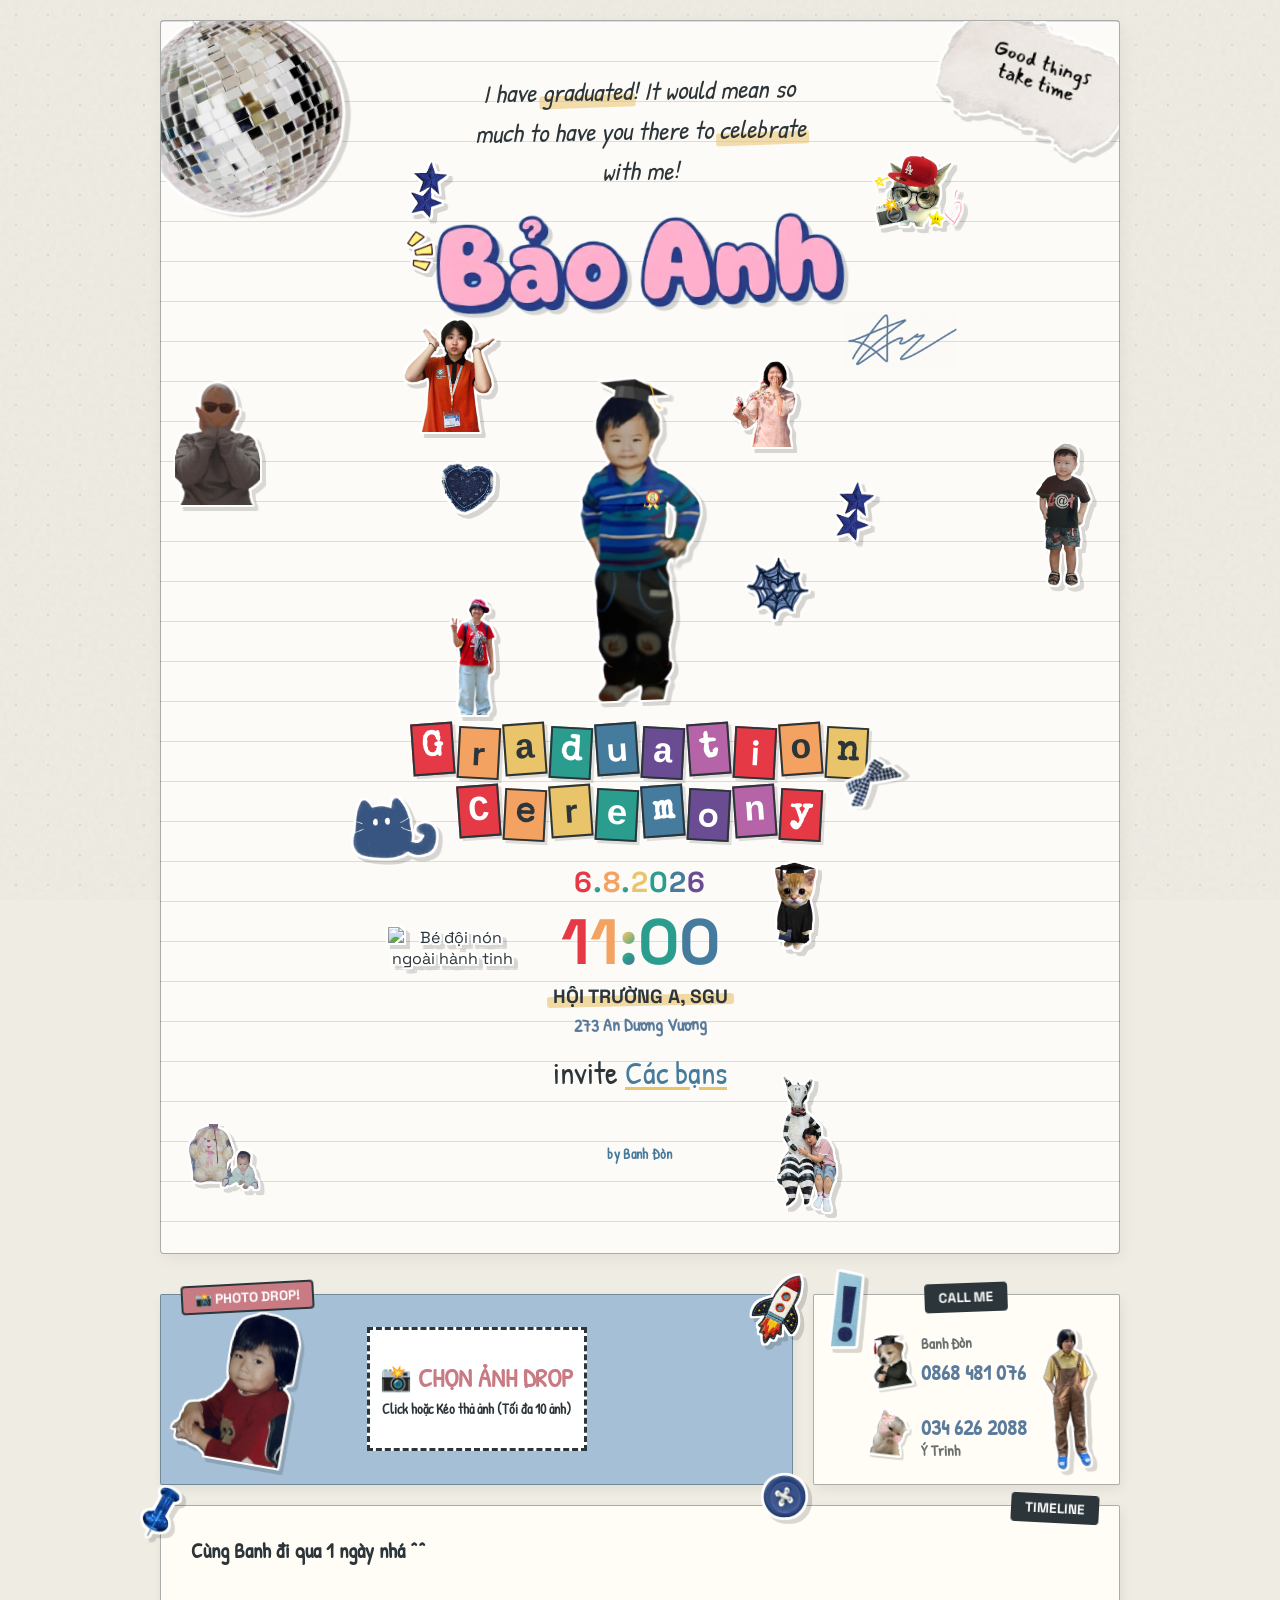
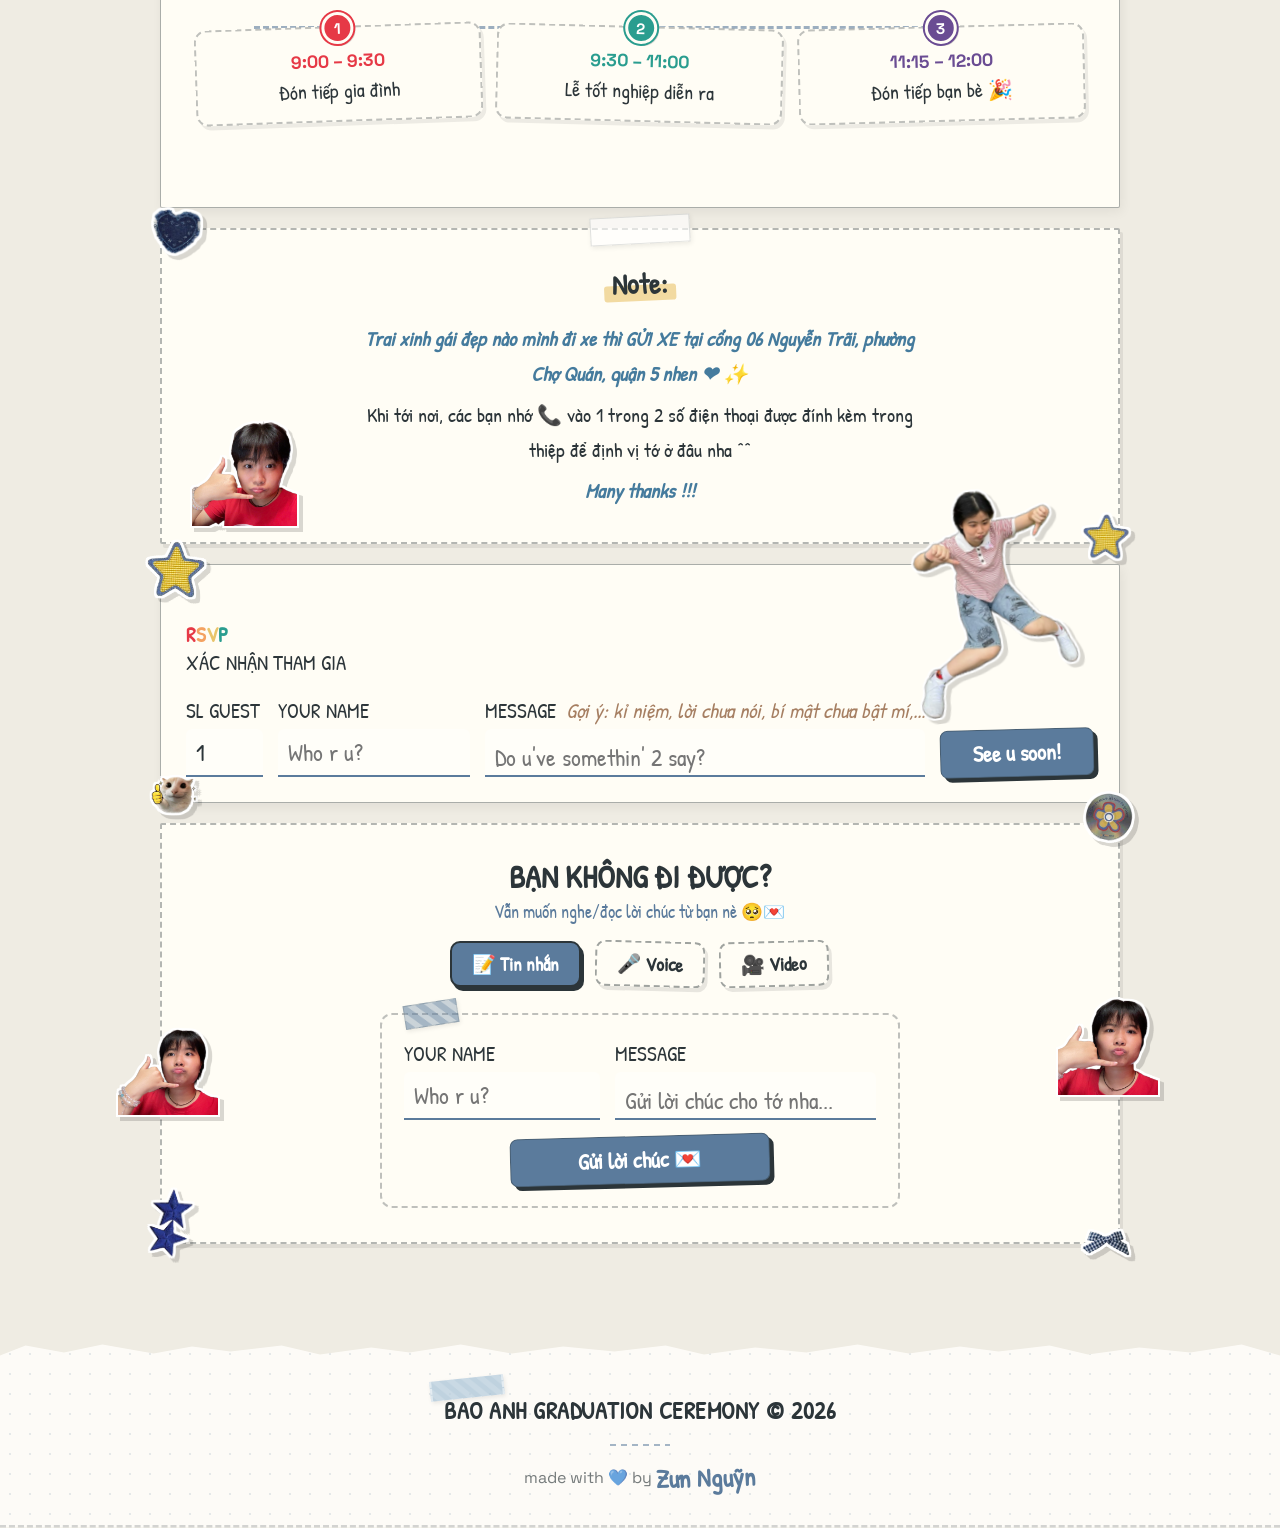
==== index.html @ 391bb714 "update" ====
<!DOCTYPE html>
<html lang="vi">
<head>
    <meta charset="UTF-8">
    <meta name="viewport" content="width=device-width, initial-scale=1.0">
    <!-- Hạn chế Safari/iOS (và các trình duyệt khác) giữ cache cứng HTML khi bấm
         reload thường - không cache index.html, còn style.css/script.js đã có
         ?v=... riêng để chống cache (xem ghi chú cuối file). -->
    <meta http-equiv="Cache-Control" content="no-cache, no-store, must-revalidate">
    <meta http-equiv="Pragma" content="no-cache">
    <meta http-equiv="Expires" content="0">
    <title>Bao Anh - Graduation Ceremony 2026</title>

    <!-- Open Graph: để khi dán link vào Facebook/Zalo/Messenger... nó hiện
         card có ảnh + tiêu đề + mô tả, thay vì chỉ hiện link trơn.
         ⚠️ og:image và og:url PHẢI là link tuyệt đối (https://...) thì mấy
         nền tảng mới đọc được ảnh - cần thay YOUR-DOMAIN-HERE bằng domain
         GitHub Pages thật của bạn (vd: https://tenban.github.io/ten-repo/). -->
    <meta property="og:type" content="website">
    <meta property="og:title" content="Bao Anh - Graduation Ceremony 2026">
    <meta property="og:description" content="Cùng ăn mừng ngày tốt nghiệp của Bảo Anh! Bấm vào để xem thiệp mời và RSVP nha 🎓">
    <meta property="og:image" content="https://zune-lab.github.io/le-tot-nghiep/invite.jpg">
    <meta property="og:url" content="https://zune-lab.github.io/le-tot-nghiep/">
    <meta name="twitter:card" content="summary_large_image">
    <meta name="twitter:title" content="Bao Anh - Graduation Ceremony 2026">
    <meta name="twitter:description" content="Cùng ăn mừng ngày tốt nghiệp của Bảo Anh! Bấm vào để xem thiệp mời và RSVP nha 🎓">
    <meta name="twitter:image" content="https://zune-lab.github.io/le-tot-nghiep/invite.jpg">
    
    <!-- Google Fonts -->
    <link rel="preconnect" href="https://fonts.googleapis.com">
    <link rel="preconnect" href="https://fonts.gstatic.com" crossorigin>
    <link href="https://fonts.googleapis.com/css2?family=Patrick+Hand&family=Caveat:wght@400;600;700&family=Special+Elite&family=Space+Grotesk:wght@500;700;900&display=swap" rel="stylesheet">  
    
    <link rel="stylesheet" href="style.css?v=9">
    <!-- supabase-js, mammoth.js, html2canvas: KHÔNG nhúng cứng ở đây nữa vì chúng
         khá nặng và chặn render trang. script.js sẽ tự tải từng thư viện này
         (bằng loadScriptOnce()) đúng lúc cần dùng: supabase khi submit form,
         mammoth khi đọc special-guest.docx, html2canvas khi bấm "Lưu thư". -->
</head>
<body>

    <div class="street-grid-bg"></div>

    <div class="bg-parallax-wrapper">
        <div class="watermark parallax-layer" data-speed="0.3">2026</div>
    </div>

    <!-- Main Scrapbook Page Container -->
    <main class="container">
        
        <section class="scrapbook-hero">
            
            <!-- 3 bé từng bị trôi ra ngoài lề, giờ tản đều bên trong khung -->
            <img src="pic/main8.png" alt="" class="scatter-item sc-new-1" aria-hidden="true">
            <img src="pic/main9.png" alt="" class="scatter-item sc-new-2" aria-hidden="true">
            <img src="pic/main10.png" alt="" class="scatter-item sc-new-3" aria-hidden="true">
            
            <img src="pic/stickers/disco.png" alt="Disco Ball" class="hero-decor disco-left">
            <img src="pic/stickers/text3.png" alt="Good things take time" class="hero-decor flowers-right">

            <div class="handwritten-invite">
                I have <span class="invite-accent">graduated</span>! It would mean so much to have you there to <span class="invite-accent">celebrate</span> with me!
            </div>

            <!-- Tên & Chữ ký -->
            <div class="balloon-name-container">
                <img src="pic/stickers/denim-09.png" alt="Stars" class="hero-decor name-stars-left">
                <img src="pic/effect.png" alt="Effect" class="hero-decor invite-effect">
                <img src="name.png" alt="Bao Anh" class="balloon-name-img">
                <img src="pic/stickers/pic-cat.png" alt="Cat sticker" class="hero-decor name-cat-sticker">
                <img src="signature.png" alt="Signature" class="hero-decor signature-right">
            </div>

            <!-- Ảnh Main & Vệ Tinh -->
            <div class="main-person-container">
                <!-- Các sticker nhỏ cũ -->
                <img src="pic/stickers/denim-10.png" alt="Heart" class="hero-decor person-heart-left">
                <img src="pic/stickers/denim-09.png" alt="Stars 2" class="hero-decor person-stars-left">
                <img src="pic/stickers/denim-12.png" alt="Web" class="hero-decor person-web-right">
                
                <!-- 🚀 3 ẢNH MỚI BAY QUANH ẢNH MAIN -->
                <img src="pic/main13.png" alt="Bao Anh Float 1" class="hero-decor main-float-1">
                <img src="pic/main14.png" alt="Bao Anh Float 2" class="hero-decor main-float-2">
                <img src="pic/main7.png" alt="Bao Anh Float 3" class="hero-decor main-float-3">
                <img src="pic/main9.png" alt="Bao Anh Float 4" class="hero-decor main-float-4">
                <!-- Ảnh Main Trung Tâm -->
                <img src="pic/main.png" alt="Main Bao Anh" class="main-person">
            </div>

            <!-- Ransom Note -->
            <div class="ransom-note-container">
                <div class="ransom-word">
                    <span class="ransom-letter font-serif bg-dark">G</span>
                    <span class="ransom-letter font-sans bg-light">r</span>
                    <span class="ransom-letter font-mono bg-dark">a</span>
                    <span class="ransom-letter font-serif bg-light">d</span>
                    <span class="ransom-letter font-sans bg-dark">u</span>
                    <span class="ransom-letter font-mono bg-light">a</span>
                    <span class="ransom-letter font-serif bg-dark">t</span>
                    <span class="ransom-letter font-sans bg-light">i</span>
                    <span class="ransom-letter font-mono bg-dark">o</span>
                    <span class="ransom-letter font-serif bg-light">n</span>
                </div>
                <div class="ransom-word">
                    <span class="ransom-letter font-mono bg-dark">C</span>
                    <span class="ransom-letter font-serif bg-light">e</span>
                    <span class="ransom-letter font-sans bg-dark">r</span>
                    <span class="ransom-letter font-mono bg-light">e</span>
                    <span class="ransom-letter font-serif bg-dark">m</span>
                    <span class="ransom-letter font-sans bg-light">o</span>
                    <span class="ransom-letter font-mono bg-dark">n</span>
                    <span class="ransom-letter font-serif bg-light">y</span>
                </div>
                <img src="pic/stickers/cat.png" alt="Cat" class="hero-decor note-cat-left">
                <img src="pic/stickers/denim-04.png" alt="Bow" class="hero-decor note-bow-right">
            </div>

            <!-- Event Details -->
            <div class="event-details-card">
                <!-- 🚀 Điều động 2 bé từ ngoài vào lấp chỗ trống -->
                <img src="pic/main11.png" alt="Bé đội nón ngoài hành tinh" class="hero-decor details-toystory-left">
                <img src="pic/stickers/graduation.png" alt="Graduation Cat" class="hero-decor details-text-right">
                
                <div class="event-date"><span class="rc1">6</span><span class="rc-dot">.</span><span class="rc2">8</span><span class="rc-dot">.</span><span class="rc3">2</span><span class="rc4">0</span><span class="rc5">2</span><span class="rc6">6</span></div>
                <div class="event-time"><span class="rc1">1</span><span class="rc2">1</span><span class="rc-dot">:</span><span class="rc4">0</span><span class="rc5">0</span></div>
                <div class="event-location">Hội trường A, SGU</div>
                <div class="event-address">273 An Dương Vương</div>
                <div class="event-invite">invite <u>Các bạns</u></div>
                <div class="event-credit">by Banh Đòn</div>
                
                <img src="pic/main12.png" alt="Bé ngồi ké ngựa" class="hero-decor details-dog-right">
            </div>
        </section>

        <!-- ==========================================
             BENTO GRID SECTION
             ========================================== -->
        <div class="bento-grid">
            
            <!-- Box 2: Countdown Timer -->
            <article class="bento-card box-countdown">
                <!-- Ảnh số 2 (Bé bay) -->
                <img loading="lazy" src="pic/main4.webp" alt="Bao Anh 4" class="bento-person bento-p1">
                
                <img loading="lazy" src="pic/stickers/denim-08.png" alt="Button Sticker" class="bento-decor button-sticker">
                <img loading="lazy" src="pic/stickers/rocket.png" alt="Rocket" class="bento-decor countdown-rocket">
                <span class="peek-sticker peek-2 bubble-font">COUNTDOWN</span>
                <div class="timer">
                    <div class="time-col"><span id="days" class="bubble-font">00</span><small>DAYS</small></div>
                    <div class="colon">:</div>
                    <div class="time-col"><span id="hours" class="bubble-font">00</span><small>HOURS</small></div>
                    <div class="colon">:</div>
                    <div class="time-col"><span id="mins" class="bubble-font">00</span><small>MINS</small></div>
                </div>
            </article>

            <!-- Box 3: Contact Info -->
            <article class="bento-card box-contact">
                <!-- Ảnh số 3 (Bé đứng) -->
                <img loading="lazy" src="pic/main3.webp" alt="Bao Anh 3" class="bento-person bento-p2">
                
                <img loading="lazy" src="pic/stickers/denim-01.png" alt="Exclamation" class="bento-decor exclamation-sticker">
                <span class="peek-sticker peek-1 bubble-font">CALL ME</span>
                
                <!-- Khu vực SĐT đã được kẹp thêm 2 bé sticker -->
                <div class="contact-box">
                    <div class="phone-wrapper">
                        <img loading="lazy" src="pic/stickers/dog.png" alt="Chó" class="phone-icon dog-icon">
                        <div class="phone-info">
                            <span class="phone-owner">Banh Đòn</span>
                            <a href="tel:0868481076" class="phone-link bubble-font">0868 481 076</a>
                        </div>
                    </div>
                    <div class="phone-wrapper">
                        <img loading="lazy" src="pic/stickers/girly-cat.png" alt="Mèo" class="phone-icon cat-icon">
                        <div class="phone-info">
                            <a href="tel:0346262088" class="phone-link bubble-font">034 626 2088</a>
                            <span class="phone-owner">Ý Trinh</span>
                        </div>
                    </div>
                </div>
            </article>

            <!-- Box 4: Agenda Timeline -->
            <article class="bento-card box-agenda"> 
                <img loading="lazy" src="pic/stickers/denim-02.png" alt="Pin" class="bento-decor agenda-pin">
                <span class="peek-sticker peek-3 bubble-font">TIMELINE</span>
                <div class="agenda-head">
                    <small>Cùng Banh đi qua 1 ngày nhá ^^</small>
                </div>
                <ul class="timeline">
                    <li class="timeline-item">
                        <span class="timeline-dot" aria-hidden="true"></span>
                        <span class="timeline-time">9:00 – 9:30</span>
                        <span class="timeline-label"> Đón tiếp gia đình</span>
                    </li>
                    <li class="timeline-item">
                        <span class="timeline-dot" aria-hidden="true"></span>
                        <span class="timeline-time">9:30 – 11:00</span>
                        <span class="timeline-label">Lễ tốt nghiệp diễn ra</span>
                    </li>
                    <li class="timeline-item">
                        <span class="timeline-dot" aria-hidden="true"></span>
                        <span class="timeline-time">11:15 – 12:00</span>
                        <span class="timeline-label">Đón tiếp bạn bè 🎉</span>
                    </li>
                </ul>
            </article>

            <!-- Box: Ghi chú gửi xe & liên hệ -->
            <article class="bento-card box-note">
                <img loading="lazy" src="pic/stickers/denim-10.png" alt="Heart" class="bento-decor note-heart-sticker">
                <img loading="lazy" src="pic/stickers/denim-03.png" alt="Star" class="bento-decor note-star-sticker">
                <img loading="lazy" src="pic/phone-call.png" alt="Phone call sticker" class="bento-decor note-phone-sticker">
                <div class="note-tape" aria-hidden="true"></div>
                <p class="note-title">Note:</p>
                <p class="note-line note-italic">Trai xinh gái đẹp nào mình đi xe thì GỬI XE tại cổng 06 Nguyễn Trãi, phường Chợ Quán, quận 5 nhen ❤ ✨</p>
                <p class="note-line">Khi tới nơi, các bạn nhớ 📞 vào 1 trong 2 số điện thoại được đính kèm trong thiệp để định vị tớ ở đâu nha ^^</p>
                <p class="note-line note-italic">Many thanks !!!</p>
            </article>

            <!-- Box 5: RSVP Form -->
            <article class="bento-card box-rsvp">
                <!-- 🚀 BÉ NGỒI ĐƯỢC CHỐT NHÀ Ở RSVP RỒI NHÉ -->
                <img loading="lazy" src="pic/main2.webp" alt="Bao Anh 2" class="bento-person bento-p3">

                <img loading="lazy" src="pic/stickers/denim-03.png" alt="Star Sticker" class="bento-decor star-sticker">
                <img loading="lazy" src="pic/stickers/denim-11.png" alt="Flower Disc Sticker" class="bento-decor notepad-sticker">
                <img loading="lazy" src="pic/stickers/silly-cat.png" alt="Cat thumbs up" class="bento-decor rsvp-cat">

                <div class="rsvp-title">
                    <h3 class="bubble-font"><span class="rc1">R</span><span class="rc2">S</span><span class="rc3">V</span><span class="rc4">P</span></h3>
                    <p>XÁC NHẬN THAM GIA</p>
                </div>
                
                <form id="rsvpForm" class="street-form">
                    <div class="form-group flex-1">
                        <label for="guestCount">SL GUEST</label>
                        <input type="number" id="guestCount" min="1" value="1" required>
                    </div>
                    <div class="form-group flex-2">
                        <label for="guestName">YOUR NAME</label>
                        <input type="text" id="guestName" placeholder="Who r u?" required>
                    </div>
                    <div class="form-group flex-3">
                        <div class="msg-label-row">
                            <label for="guestMsg">MESSAGE</label>
                            <small class="msg-hint">Gợi ý: kỉ niệm, lời chưa nói, bí mật chưa bật mí,...</small>
                        </div>
                        <textarea id="guestMsg" placeholder="Do u've somethin' 2 say?"></textarea>
                    </div>
                    <div class="form-group btn-group">
                        <label class="hidden-label">SUBMIT</label>
                        <button type="submit" class="submit-btn bubble-font">See u soon!</button>
                    </div>
                </form>
            </article>

            <!-- Box 6: Không đi được thì gửi lời chúc -->
            <article class="bento-card box-cantcome">
                <img loading="lazy" src="pic/stickers/denim-04.png" alt="Bow" class="bento-decor cantcome-bow-sticker">
                <img loading="lazy" src="pic/stickers/denim-09.png" alt="Stars" class="bento-decor cantcome-stars-sticker">
                <img loading="lazy" src="pic/pc2.png" alt="Gọi cho tớ nha" class="bento-decor cantcome-pc-left">
                <img loading="lazy" src="pic/pc3.png" alt="Gọi cho tớ nha" class="bento-decor cantcome-pc-right">

                <div class="cantcome-title">
                    <h3 class="bubble-font">BẠN KHÔNG ĐI ĐƯỢC?</h3>
                    <p>Vẫn muốn nghe/đọc lời chúc từ bạn nè 🥺💌</p>
                </div>

                <div class="cantcome-tabs" role="tablist">
                    <button type="button" class="cantcome-tab active" data-tab="msg">📝 Tin nhắn</button>
                    <button type="button" class="cantcome-tab" data-tab="voice">🎤 Voice</button>
                    <button type="button" class="cantcome-tab" data-tab="video">🎥 Video</button>
                </div>

                <!-- Panel: Tin nhắn -->
                <div class="cantcome-panel active" data-panel="msg">
                    <div class="cantcome-row">
                        <div class="form-group flex-2">
                            <label for="cantcomeMsgName">YOUR NAME</label>
                            <input type="text" id="cantcomeMsgName" placeholder="Who r u?">
                        </div>
                        <div class="form-group flex-3">
                            <label for="cantcomeMsgText">MESSAGE</label>
                            <textarea id="cantcomeMsgText" placeholder="Gửi lời chúc cho tớ nha..."></textarea>
                        </div>
                    </div>
                    <button type="button" id="cantcomeMsgSendBtn" class="submit-btn bubble-font cantcome-submit">Gửi lời chúc 💌</button>
                </div>

                <!-- Panel: Voice -->
                <div class="cantcome-panel" data-panel="voice" hidden>
                    <div class="form-group flex-2">
                        <label for="cantcomeVoiceName">YOUR NAME</label>
                        <input type="text" id="cantcomeVoiceName" placeholder="Who r u?">
                    </div>
                    <div class="record-box">
                        <button type="button" id="voiceRecordBtn" class="record-btn bubble-font">🎤 Bấm để thu âm</button>
                        <span id="voiceTimer" class="record-timer" hidden>00:00</span>
                        <audio id="voicePreview" controls hidden></audio>
                    </div>
                    <div class="record-divider"><span>hoặc</span></div>
                    <label for="voiceUpload" class="upload-file-label">📁 Chọn file âm thanh có sẵn</label>
                    <input type="file" id="voiceUpload" accept="audio/*" hidden>
                    <span id="voiceFileName" class="record-filename"></span>
                    <button type="button" id="voiceSendBtn" class="submit-btn bubble-font cantcome-submit" disabled>Gửi voice 🚀</button>
                </div>

                <!-- Panel: Video -->
                <div class="cantcome-panel" data-panel="video" hidden>
                    <div class="form-group flex-2">
                        <label for="cantcomeVideoName">YOUR NAME</label>
                        <input type="text" id="cantcomeVideoName" placeholder="Who r u?">
                    </div>
                    <div class="record-box">
                        <video id="videoLivePreview" class="video-frame" muted playsinline autoplay hidden></video>
                        <video id="videoPlayback" class="video-frame" controls hidden></video>
                        <button type="button" id="videoRecordBtn" class="record-btn bubble-font">🎥 Bấm để quay video</button>
                        <span id="videoTimer" class="record-timer" hidden>00:00</span>
                    </div>
                    <div class="record-divider"><span>hoặc</span></div>
                    <label for="videoUpload" class="upload-file-label">📁 Chọn file video có sẵn</label>
                    <input type="file" id="videoUpload" accept="video/*" hidden>
                    <span id="videoFileName" class="record-filename"></span>
                    <button type="button" id="videoSendBtn" class="submit-btn bubble-font cantcome-submit" disabled>Gửi video 🚀</button>
                </div>
            </article>
        </div>
    </main>

    <!-- Success Modal Pop-up -->
    <div id="success-modal" class="modal-overlay">
        <div class="modal-content">
            <div class="modal-tape" aria-hidden="true"></div>
            <img loading="lazy" src="pic/stickers/denim-03.png" alt="" class="modal-corner-sticker modal-star" aria-hidden="true">
            <img loading="lazy" src="pic/stickers/denim-10.png" alt="" class="modal-corner-sticker modal-heart" aria-hidden="true">
            <img loading="lazy" src="pic/stickers/cat-note.png" alt="Mèo xác nhận" class="modal-icon">
            <h3 class="bubble-font">CHỐT KÈO RỒI NHA! 🎓</h3>
            <p>Hẹn gặp bạn iu vào ngày 6.8 tại SGU nha 💙</p>
            <button class="close-modal-btn" onclick="closeModal('success-modal')">ĐÓNG</button>
        </div>
    </div>

    <!-- Easter Egg Modal: hiện khi khách RSVP đúng tên nằm trong danh sách special-guest.docx -->
    <div id="special-guest-modal" class="modal-overlay">
        <div class="modal-content special-guest-content">
            <div class="modal-tape" aria-hidden="true"></div>
            <img loading="lazy" src="pic/stickers/denim-03.png" alt="" class="modal-corner-sticker modal-star" aria-hidden="true">
            <img loading="lazy" src="pic/stickers/denim-10.png" alt="" class="modal-corner-sticker modal-heart" aria-hidden="true">
            <img loading="lazy" src="pic/stickers/cat-note.png" alt="Mèo xác nhận" class="modal-icon">
            <h3 class="bubble-font">SPECIAL GUEST ✨</h3>
            <p id="special-guest-message"></p>
            <div class="special-guest-actions">
                <button id="save-letter-btn" class="save-letter-btn" type="button">LƯU THƯ 📸</button>
                <button class="close-modal-btn" onclick="closeModal('special-guest-modal')">ĐÓNG</button>
            </div>
        </div>
    </div>

    <!-- Super Special Guest Modal: RIÊNG cho Ý Trinh - hiện video thay vì thiệp chữ -->
    <div id="super-special-guest-modal" class="modal-overlay">
        <div class="modal-content super-special-guest-content">
            <div class="modal-tape" aria-hidden="true"></div>
            <img loading="lazy" src="pic/stickers/denim-03.png" alt="" class="modal-corner-sticker modal-star" aria-hidden="true">
            <img loading="lazy" src="pic/stickers/denim-10.png" alt="" class="modal-corner-sticker modal-heart" aria-hidden="true">
            <h3 class="bubble-font">Special gift 4 SUPER SPECIAL GUEST 💎✨</h3>

            <!-- Cổng mật khẩu: hiện trước, phải nhập đúng mã mới lộ video bên dưới -->
            <div id="super-special-guest-gate" class="super-special-guest-gate">
                <p class="super-special-guest-gate-text">Nhập mật khẩu để mở quà nha 🔒</p>
                <div class="super-special-guest-gate-row">
                    <input type="password" id="super-special-guest-password" inputmode="numeric" autocomplete="off" placeholder="Mật khẩu...">
                    <button type="button" id="super-special-guest-unlock-btn" class="unlock-btn bubble-font">MỞ</button>
                </div>
                <p id="super-special-guest-gate-error" class="super-special-guest-gate-error"></p>
            </div>

            <div id="super-special-guest-video-section" class="super-special-guest-video-wrap">
                <iframe id="super-special-guest-video" class="super-special-guest-video" src="https://drive.google.com/file/d/1goXoGgG8iotCGragmafhbJYmvs_jfsW9/preview" allow="autoplay" allowfullscreen frameborder="0"></iframe>
            </div>
            <button class="close-modal-btn" onclick="closeModal('super-special-guest-modal')">ĐÓNG</button>
        </div>
    </div>

    <!-- Toast Notifications (gửi ảnh thành công / thất bại...) -->
    <div id="toast-container" aria-live="polite"></div>

    <!-- Footer -->
    <footer class="street-footer">
        <p>BAO ANH GRADUATION CEREMONY © 2026</p>
        <div class="footer-divider" aria-hidden="true"></div>
        <span class="footer-credit">made with <span class="footer-heart">💙</span> by <b>Zưn Nguỹn</b></span>
    </footer>

    <script src="script.js?v=4" defer></script>
</body>
</html>
---- style.css ----
/* Fonts đã được load qua <link> + preconnect trong <head> của index.html.
   Đã xóa @import ở đây vì nó gây tải trùng font + chặn render CSS thêm 1 vòng
   round-trip nữa (chờ tải xong style.css mới bắt đầu tải font, thay vì tải
   song song ngay từ đầu như <link>). */

/* 🚀 FIX ẢNH BỊ KÉO DÃN: các thẻ <img> có thuộc tính width/height (để chống
   giật layout - CLS) nhưng CSS bên dưới chỉ set "width" theo từng class
   (.hero-decor, .bento-decor...) mà không set "height". Nếu không có dòng
   này, trình duyệt sẽ giữ nguyên height cố định theo thuộc tính HTML trong
   khi width đã bị đổi theo CSS => ảnh bị bóp/kéo dãn sai tỉ lệ. "height:auto"
   ở đây (specificity thấp) đảm bảo height LUÔN tự tính lại theo đúng tỉ lệ
   gốc của ảnh mỗi khi có class nào đó set width riêng. */
img { height: auto; }

:root {
    --cream-bg: #EFECE3;
    --royal-blue: #5B7B9C;
    --sky-blue: #A5C0D6;
    --charcoal-black: #2C3539;
    --white: #FFFFFF;
    --border-thick: 1px solid rgba(44, 53, 57, 0.4); 
    --shadow-solid: 2px 4px 12px rgba(0, 0, 0, 0.06);
    --shadow-solid-hover: 4px 8px 20px rgba(0, 0, 0, 0.1);

    /* Dùng cho khu Photo Drop Zone */
    --navy-black: var(--charcoal-black);
    --baby-blue: var(--sky-blue);
    --hot-pink: #C97B84;
    --neon-green: #7FA98B;
    --alert-red: #C1666B;

    /* 🌈 7 sắc cầu vồng - dùng chung cho ransom note, RSVP, countdown, timeline... */
    --rainbow-1: #E63946; /* đỏ */
    --rainbow-2: #F4A261; /* cam */
    --rainbow-3: #E9C46A; /* vàng */
    --rainbow-4: #2A9D8F; /* xanh lá */
    --rainbow-5: #457B9D; /* xanh dương */
    --rainbow-6: #6A4C93; /* chàm */
    --rainbow-7: #B565A7; /* tím */
}

* { margin: 0; padding: 0; box-sizing: border-box; }

/* BUG: dùng ở 11 chỗ (số đếm ngược, nút submit, tiêu đề RSVP...) nhưng chưa từng
   có rule nào định nghĩa - giờ thêm vào, khớp với font bo tròn của .balloon-name */
.bubble-font { font-family: 'Patrick Hand', 'Caveat', cursive; font-weight: 700; }

body {
    font-family: 'Space Grotesk', sans-serif;
    background-color: var(--cream-bg);
    color: var(--charcoal-black);
    min-height: 100vh; display: flex; flex-direction: column; overflow-x: hidden; position: relative;
}

/* CUSTOM SCROLLBAR */
::-webkit-scrollbar { width: 8px; }
::-webkit-scrollbar-track { background: var(--cream-bg); }
::-webkit-scrollbar-thumb { background: var(--royal-blue); border-radius: 10px; }
::-webkit-scrollbar-thumb:hover { background: var(--charcoal-black); }

body::before {
    content: ''; position: fixed; top: 0; left: 0; width: 100%; height: 100%;
    background-image: url("data:image/svg+xml,%3Csvg viewBox='0 0 200 200' xmlns='http://www.w3.org/2000/svg'%3E%3Cfilter id='noiseFilter'%3E%3CfeTurbulence type='fractalNoise' baseFrequency='0.85' numOctaves='3' stitchTiles='stitch'/%3E%3C/filter%3E%3Crect width='100%25' height='100%25' filter='url(%23noiseFilter)' opacity='0.08'/%3E%3C/svg%3E");
    pointer-events: none; z-index: 1;
}

.street-grid-bg {
    position: fixed; top: 0; left: 0; width: 100%; height: 100%;
    background-image: radial-gradient(var(--royal-blue) 1px, transparent 1px);
    background-size: 32px 30px; opacity: 0.15; z-index: 0;
}

.bg-parallax-wrapper {
    position: fixed; top: 0; left: 0; width: 100vw; height: 100vh;
    pointer-events: none; z-index: -1; overflow: hidden;
}

.watermark {
    position: absolute; top: 40%; left: 50%;
    transform: translate(-50%, -50%) rotate(-8deg) scaleY(1.15) skewX(-10deg);
    font-size: 24vw; font-weight: 900; color: rgba(91, 123, 156, 0.08); 
    white-space: nowrap; user-select: none;
}

.container { max-width: 1000px; margin: 0 auto; padding: 20px; position: relative; z-index: 10; flex: 1 0 auto; width: 100%; }

.scrapbook-hero {
    position: relative; background-color: #FDFBF7;
    background-image: linear-gradient(#e1dada 1px, transparent 1px); background-size: 100% 2.5rem; 
    border: var(--border-thick); border-radius: 4px; box-shadow: 2px 5px 15px rgba(0,0,0,0.05);
    padding: 100px 20px 90px 20px; margin-bottom: 40px; text-align: center; overflow: hidden;
}

/* ==========================================================================
   POLAROID PHOTO DROP - ảnh random từ Google Drive thay cho sticker khi D-Day tới
   (phần override filter/border/box-shadow chính được set bằng JS inline !important
   để chắc chắn đè được rule sticker phía dưới, ở đây chỉ thêm hiệu ứng xuất hiện)
   ========================================================================== */
.polaroid-photo {
    /* 🚀 FIX: animation cũ (polaroidPopIn) ghi đè mất animation stickerFloat vốn
       tạo góc nghiêng --tilt riêng cho từng ảnh, nên sau khi pop-in chạy xong
       (0.5s) mọi ảnh polaroid đều rơi về thẳng đứng 0deg, nhìn cứng/nhàm. Thêm
       "forwards" + để keyframe kết thúc ở rotate(var(--tilt)) để ảnh giữ đúng
       góc nghiêng lệch tự nhiên như 1 tấm ảnh dán scrapbook thật. */
    animation: polaroidPopIn 0.5s ease-out forwards !important;
    /* Ưu tiên nổi trên các sticker/label cùng khu vực (ví dụ peek-sticker,
       decor khác) để ảnh polaroid không bị vật khác đè lên khi có chạm mép. */
    z-index: 90 !important;
}
@keyframes polaroidPopIn {
    0% { opacity: 0; transform: scale(0.5) rotate(-8deg); }
    100% { opacity: 1; transform: rotate(var(--tilt, -6deg)); }
}

/* ==========================================================================
   VIỀN STICKER TRẮNG (DÙNG DROP-SHADOW KÉP)
   ========================================================================== */
.hero-decor:not(.signature-right), .bento-decor, .bento-person, .main-person, .scatter-item {
    border: none !important;
    box-shadow: none !important;
    filter: 
        drop-shadow(2px 0px 0px #ffffff) 
        drop-shadow(-2px 0px 0px #ffffff) 
        drop-shadow(0px 2px 0px #ffffff) 
        drop-shadow(0px -2px 0px #ffffff) 
        drop-shadow(4px 4px 0px rgba(0,0,0,0.15)) !important;
}

.hero-decor, .bento-decor {
    position: absolute; z-index: 3; pointer-events: none; 
    transition: transform 0.3s ease; animation: stickerFloat 4.5s ease-in-out infinite;
}
.hero-decor:nth-of-type(2n) { animation-duration: 5.5s; animation-delay: -1.2s; }
.hero-decor:nth-of-type(3n) { animation-duration: 3.8s; animation-delay: -2.4s; }
.hero-decor:nth-of-type(4n) { animation-duration: 6.2s; animation-delay: -0.6s; }
.bento-decor:nth-of-type(2n) { animation-duration: 5s; animation-delay: -1.8s; }

/* Các sticker không phải người ở đầu trang: đứng yên, không animation/transform */
.name-stars-left,
.person-heart-left, .person-stars-left, .person-web-right,
.note-cat-left {
    animation: none !important;
    transform: none !important;
}
/* Chữ ký: đứng yên hoàn toàn, không float lắc lư như sticker khác (tắt animation luôn,
   không chỉ override transform, để tránh trình duyệt phải tính lại animation mỗi frame -> giật) */
.signature-right { animation: none !important; transform: none !important; }

/* Đứng yên nhưng vẫn giữ nghiêng tĩnh riêng cho từng sticker */
.disco-left { animation: none !important; transform: rotate(-25deg) !important; }
.flowers-right { animation: none !important; transform: rotate(14deg) !important; }

/* Nơ: đứng yên, không animation, nghiêng trái cố định trên cả PC lẫn mobile */
.note-bow-right {
    animation: none !important;
    transform: rotate(-40deg) !important;
}

@keyframes stickerFloat { 0%, 100% { transform: rotate(var(--tilt, 0deg)) translateY(0); } 50% { transform: rotate(var(--tilt, 0deg)) translateY(-8px); } }

/* ==========================================================================
   ẢNH RẢI RÁC KHẮP BACKGROUND THÀNH 2 BÊN LỀ
   ========================================================================== */
.scatter-item {
    position: absolute;
    animation: stickerFloat 6s ease-in-out infinite;
    opacity: 0.92;
    pointer-events: auto;
    transition: transform 0.3s ease, opacity 0.3s ease;
    z-index: 4;
}
.scatter-item:hover { transform: scale(1.15) !important; z-index: 50; }

.sc-new-1 { top: 27%; left: 1.5%; width: 85px; --tilt: -10deg; animation-delay: -1s; }
.sc-new-2 { bottom: 5%; left: 2%; width: 90px; --tilt: 12deg; animation-delay: -2.5s; }
.sc-new-3 { top: 32%; right: 1.5%; width: 80px; --tilt: 8deg; animation-delay: -0.5s; }

/* TỌA ĐỘ STICKER VÀ VỆ TINH */
.disco-left { top: -200px; left: -100px; width: 300px; --tilt: -25deg; }
/* Note + disco ball đi thành 1 cặp (dây treo nối xuống trái châu nhỏ bên dưới):
   trước đây tilt 40deg khiến chữ khó đọc, và right:-50px/-15px đẩy cả 2 ra quá
   xa mép nên bị cắt mất một phần bởi overflow:hidden của .scrapbook-hero.
   Giờ kéo cả 2 vào gần hơn, giảm góc nghiêng để chữ dễ đọc và trái châu treo
   thẳng hàng hơn theo dây, thay vì lệch tilt lung tung như cũ */
.flowers-right { top: -10px; right: -25px; width: 220px; --tilt: 14deg; }
.name-stars-left { top: -45px; left: -20px; width: 38px; --tilt: -15deg; z-index: 5; }
.invite-effect { top: 5px; left: -50px; width: 80px; --tilt: -140deg; z-index: 6; }
/* ==========================================================================
   CHỮ KÝ BẰNG VIDEO THẬT (mix-blend-mode: lighten để nền đen "biến mất")
   ========================================================================== */
.signature-right { 
    top: 105px; 
    left: 415px; 
    width: 115px; 
    height: 57px;
    --tilt: -10deg; 
    border: none !important;
    box-shadow: none !important;
    object-fit: contain;
    pointer-events: none;
}
/* Sticker mèo: kế bên tên, nằm phía trên chữ ký (signature top:105px/left:415px) */
.name-cat-sticker { top: -70px; left: 425px; width: 125px; --tilt: 10deg; z-index: 6; }
.person-heart-left { top: 40%; left: -60px; width: 55px; --tilt: -20deg; }
/* 🚀 FIX: stars và web trước đây chỉ cách nhau 12% chiều cao (bottom:20% vs
   8%) nên khi màn hình hẹp lại nhìn dính sát vào nhau. Kéo stars lên cao hơn
   hẳn + ra xa hơn theo chiều ngang, web giữ nguyên phía dưới, tạo khoảng
   cách rõ ràng giữa 2 sticker. */
.person-stars-left { top: auto; left: auto; right: -95px; bottom: 40%; width: 40px; --tilt: 15deg; }
.person-web-right { bottom: 20%; right: -30px; width: 65px; --tilt: -5deg; }
.note-cat-left { bottom: -20px; left: -60px; width: 85px; --tilt: -12deg; z-index: 7; }
/* 2 Bé lấp chỗ trống khu vực thời gian */
.note-bow-right { bottom: 40px; right: -32px; width: 60px; --tilt: -35deg; z-index: 7; }
.details-toystory-left { top: 63px; left: -165px; width: 130px; --tilt: -14deg; z-index: 7; }
.details-dog-right { bottom: -65px; right: -150px; width: 135px; --tilt: 6deg; z-index: 7; }
.details-text-right { top: -5px; right: -115px; width: 95px; --tilt: 8deg; z-index: 8; }
.agenda-pin { top: -20px; left: -20px; width: 40px; --tilt: -55deg; z-index: 10; }

/* ẢNH VỆ TINH BAY QUANH ẢNH MAIN */
/* 🚀 FIX ĐÈ NỘI DUNG: khi lên polaroid (khung đục, không còn trong suốt như
   sticker), main-float-1 với top:-32px từng lấn vào đáy chữ "Bao Anh", còn
   main-float-2 với right:-100px từng chồng lên chữ ký (.signature-right, nằm
   ở khoảng left:415-530px trong balloon-name-container). Kéo cả 2 lại gần ảnh
   main hơn để né 2 khu vực đó hoàn toàn. */
.main-float-1 { width: 120px; top: -32px; left: -105px; --tilt: -15deg; z-index: 6; }
.main-float-2 { width: 210px; top: 25px; right: -100px; --tilt: 14deg; z-index: 6; }
.main-float-3 { width: 110px; bottom: -15px; left: -75px; --tilt: 10deg; z-index: 6; }
/* Bé mới thêm, lấp khoảng trống giữa main-float-1 (trên) và main-float-3/ảnh chim (dưới).
   Ẩn hoàn toàn ở trạng thái bình thường - chỉ hiện ra khi JS đổi thành polaroid
   (ảnh khách gửi lên), tránh có 1 sticker "vô danh" nằm sẵn ở đó lúc bình thường. */
.main-float-4 { width: 100px; top: 130px; left: -100px; --tilt: -8deg; z-index: 6; opacity: 0; }
.main-float-4.polaroid-photo { opacity: 1 !important; }
.main-float-1:hover, .main-float-2:hover, .main-float-3:hover, .main-float-4:hover { transform: scale(1.15) !important; z-index: 50; }

/* CÁC STICKER NGƯỜI NẰM TRONG BENTO BOX */
.bento-person {
    position: absolute;
    z-index: 99 !important; 
    transition: transform 0.3s ease;
    will-change: transform; 
    pointer-events: none;
}
.bento-person:hover { transform: scale(1.1) rotate(5deg); }
.bento-card:hover .bento-person { transform: scale(1.1) rotate(5deg); }

/* 🚀 FIX ĐÈ NỘI DUNG:
   - bento-p1 top:15px từng nằm sát nhãn "COUNTDOWN" (.peek-2, top:-12px) - đẩy
     xuống 34px để chừa khoảng cách rõ ràng.
   - bento-p3 top:-75px từng thò lên rất cao, lấn qua khoảng gap 20px và đè vào
     chữ ghi chú ở .box-note (box ngay phía trên) lẫn tiêu đề RSVP - kéo về
     -15px (chỉ "ló" nhẹ lên mép trên) và phối hợp với padding-top mới của
     .box-rsvp bên dưới để chắc chắn không chạm chữ. */
.bento-p1 { width: 150px; top: 15px; left: -0px; transform: rotate(10deg); --tilt: 10deg; }
.bento-p2 { width: 140px; bottom: 15px; right: -20px; transform: rotate(-5deg); --tilt: -5deg; }
.bento-p3 { width: 220px; top: -75px; right: 20px; transform: rotate(-8deg); --tilt: -8deg; }

/* ==========================================================================
   🖥️ POLAROID PHOTO DROP - TỌA ĐỘ RIÊNG TRÊN DESKTOP (không đụng vị trí sticker mặc định)
   Khung polaroid nền giấy trắng đục, to/dày hơn hẳn ảnh sticker mỏng trong
   suốt, nên tọa độ mặc định phía trên (dành cho sticker) khi giữ nguyên sẽ bị
   đè lên chữ ở vài chỗ. Toạ độ "né chữ" chỉ áp dụng riêng cho trạng thái
   polaroid qua class .polaroid-photo (JS tự thêm class này) - sticker ở
   trạng thái bình thường không bị ảnh hưởng. */
.sc-new-1.polaroid-photo { top: 34% !important; }
.main-float-1.polaroid-photo { top: -8px !important; }
.main-float-2.polaroid-photo { top: 40px !important; right: -65px !important; }
.bento-p1.polaroid-photo { top: 34px !important; }
.bento-p2.polaroid-photo { width: 115px !important; right: -55px !important; }
.bento-p3.polaroid-photo { top: -15px !important; right: 12px !important; }

/* 🚀 FIX: person-heart-left đứng ở khu vực bên trái ảnh main (top:40%;
   left:-60px), đúng ngay giữa main-float-1 (trên) và main-float-3 (dưới) -
   khi 1 trong 2 bé đó lên polaroid (khung giấy đục, không còn trong suốt)
   sẽ đè mất hẳn sticker heart. Dùng :has() để phát hiện có ảnh polaroid nào
   xuất hiện trong khu vực ảnh main, kéo heart xuống khoảng trống ngay dưới
   ảnh main (không đụng float-3/float-4 ở 2 bên) để né hoàn toàn. */
.main-person-container:has(.polaroid-photo) .person-heart-left {
    top: auto !important;
    left: 100px !important;
    bottom: -28px !important;
    z-index: 20 !important;
}

/* 🚀 FIX: rule dời main-float-4 (bên dưới) PHẢI chỉ áp dụng cho desktop.
   Trước đây khai báo không kèm @media nên tự động đè luôn cả vị trí mobile
   (đã set riêng trong @media max-width:900px), làm ảnh này nhảy lung tung
   chồng lên main-float-2 trên điện thoại. */
@media (min-width: 901px) {
    /* main-float-4 dùng toạ độ mặc định (top:130px; left:-100px) từng đè lên chữ
       ký "Bảo Anh" phía trên - dời qua góc dưới bên phải ảnh main, chỗ trống hơn. */
    .main-float-4.polaroid-photo { top: auto !important; bottom: -20px !important; left: auto !important; right: -95px !important; }
}

/* HERO SECTION COMPONENTS */
.handwritten-invite {
    font-family: 'Patrick Hand', 'Caveat', cursive; 
    font-size: 1.6rem; font-style: italic; color: var(--charcoal-black); 
    line-height: 2.5rem; margin: -50px auto 15px auto; max-width: 340px; transform: rotate(-1deg); 
    position: relative; z-index: 10; text-align: center;
}
.invite-accent {
    position: relative; color: var(--charcoal-black); font-style: italic; white-space: nowrap;
}
.invite-accent::after {
    content: ''; position: absolute; left: -3px; right: -3px; bottom: 1px; height: 38%;
    background: var(--rainbow-3); opacity: 0.55; z-index: -1; transform: rotate(-1deg); border-radius: 2px;
}

.balloon-name-container { position: relative; display: block; width: fit-content; margin: 0 auto -5px auto; z-index: 15; }
.balloon-name-img {
    width: 420px;
    aspect-ratio: 1180 / 303;
    display: block;
    margin: 0 auto;
    transform: rotate(-2deg);
    filter: drop-shadow(4px 4px 0px rgba(0,0,0,0.15));
}
.main-person-container { position: relative; display: flex; width: fit-content; justify-content: center; margin: -10px auto 0 auto; z-index: 5; }
.main-person { max-width: 280px; height: auto; transform: rotate(-2deg); transition: transform 0.3s ease; }
.main-person:hover { transform: scale(1.05) rotate(-2deg); }
.ransom-note-container { position: relative; display: flex; width: fit-content; flex-direction: column; align-items: center; gap: 10px; margin: 25px auto; z-index: 6; }
.ransom-word { display: flex; justify-content: center; gap: 4px; }
.ransom-letter {
    display: inline-block; width: 42px; height: 52px; line-height: 48px; font-size: 2.2rem; font-weight: 900;
    text-align: center; border: 2px solid var(--charcoal-black); box-shadow: 3px 3px 0px rgba(0,0,0,0.12);
}
.font-serif { font-family: 'Special Elite', Georgia, serif; }
.font-sans { font-family: 'Space Grotesk', sans-serif; }
.font-mono { font-family: 'Courier Prime', monospace; }
.bg-dark { background-color: var(--charcoal-black); color: var(--white); }
.bg-light { background-color: var(--white); color: var(--charcoal-black); }
.ransom-letter:nth-child(odd) { transform: rotate(-4deg) translateY(-2px); }
.ransom-letter:nth-child(even) { transform: rotate(3deg) translateY(2px); }

/* 🌈 Class dùng chung để tô màu cầu vồng cho từng ký tự (RSVP, ngày giờ...) */
.rc1 { color: var(--rainbow-1) !important; }
.rc2 { color: var(--rainbow-2) !important; }
.rc3 { color: var(--rainbow-3) !important; }
.rc4 { color: var(--rainbow-4) !important; }
.rc5 { color: var(--rainbow-5) !important; }
.rc6 { color: var(--rainbow-6) !important; }
.rc-dot {
    display: inline-block;
    background: linear-gradient(135deg, var(--rainbow-1), var(--rainbow-3), var(--rainbow-4), var(--rainbow-6));
    -webkit-background-clip: text;
    background-clip: text;
    color: transparent;
}

.rsvp-title h3 span { display: inline-block; transition: transform 0.2s ease; }
.rsvp-title h3 span:hover { transform: scale(1.2) rotate(-6deg); }

/* 🌈 mỗi chữ 1 màu cầu vồng, đè lên bg-dark/bg-light */
.ransom-word .ransom-letter:nth-child(7n+1) { background-color: var(--rainbow-1) !important; color: #fff !important; }
.ransom-word .ransom-letter:nth-child(7n+2) { background-color: var(--rainbow-2) !important; color: #2C3539 !important; }
.ransom-word .ransom-letter:nth-child(7n+3) { background-color: var(--rainbow-3) !important; color: #2C3539 !important; }
.ransom-word .ransom-letter:nth-child(7n+4) { background-color: var(--rainbow-4) !important; color: #fff !important; }
.ransom-word .ransom-letter:nth-child(7n+5) { background-color: var(--rainbow-5) !important; color: #fff !important; }
.ransom-word .ransom-letter:nth-child(7n+6) { background-color: var(--rainbow-6) !important; color: #fff !important; }
.ransom-word .ransom-letter:nth-child(7n) { background-color: var(--rainbow-7) !important; color: #fff !important; }

.event-details-card { position: relative; display: block; width: fit-content; max-width: 100%; margin: 15px auto 0 auto; font-family: 'Space Grotesk', sans-serif; z-index: 6; box-sizing: border-box; }
.event-date { font-size: 1.8rem; font-weight: 900; letter-spacing: 1px; }
.event-time { font-size: 4rem; font-weight: 900; color: var(--royal-blue); line-height: 1; margin: 10px 0; }
.event-location {
    font-size: 1.2rem; font-weight: 700; text-transform: uppercase;
    position: relative; display: inline-block; z-index: 1;
}
.event-location::before {
    content: ''; position: absolute; left: -6px; right: -6px; bottom: 3px; height: 42%;
    background: var(--rainbow-3); opacity: 0.6; transform: rotate(-1.2deg); border-radius: 3px; z-index: -1;
}
.event-address {
    font-family: 'Patrick Hand', 'Caveat', cursive; font-size: 1.1rem; font-weight: 700;
    color: var(--royal-blue); margin-top: 4px; transform: rotate(-0.6deg);
}
/* 🚀 FIX: RSVP nhiều tên (VD 7-8 người) từng làm dòng "invited ..." dài tràn
   ra ngoài card (vì .event-details-card có width: fit-content), đặc biệt vỡ
   layout trên mobile. Giới hạn chiều rộng + cho xuống dòng, căn giữa cho đẹp. */
.event-invite { font-family: 'Patrick Hand', 'Caveat', cursive; font-size: 2rem; margin-top: 15px; max-width: 480px; overflow-wrap: break-word; word-break: break-word; text-align: center; }
.event-invite u { color: var(--rainbow-5); text-decoration-color: var(--rainbow-3); text-decoration-thickness: 3px; text-underline-offset: 3px; }
.event-credit {
    margin-top: 50px; font-size: 0.9rem; font-family: 'Patrick Hand', cursive; font-style: normal;
    color: var(--rainbow-5); font-weight: 700; letter-spacing: 0.3px;
}

/* ==========================================================================
   BENTO GRID VÀ CÁC THẺ MỤC LỤC 
   ========================================================================== */
.bento-grid { display: grid; grid-template-columns: repeat(3, 1fr); grid-gap: 20px; }
.bento-card { 
    background: #FFFDF5; border: var(--border-thick); border-radius: 2px; box-shadow: var(--shadow-solid); 
    padding: 25px; transition: all 0.3s ease; position: relative; 
    animation: cardFadeUp 0.6s ease-out both; 
    font-family: 'Patrick Hand', 'Caveat', cursive; 
    will-change: transform, opacity; 
}
.bento-card:hover { transform: translate(-4px, -4px); box-shadow: var(--shadow-solid-hover); }

@keyframes cardFadeUp { 
    0% { opacity: 0; transform: translateY(30px); } 
    100% { opacity: 1; transform: translateY(0); } 
}
.box-countdown { animation-delay: 0.1s; }
.box-contact { animation-delay: 0.2s; }
.box-agenda { animation-delay: 0.3s; }
.box-note { animation-delay: 0.35s; }
.box-rsvp { animation-delay: 0.4s; }

.button-sticker { bottom: -35px; right: -15px; width: 45px; --tilt: -10deg; }
.exclamation-sticker { top: -25px; left: 15px; width: 35px; --tilt: 12deg; }
.star-sticker { top: -25px; left: -15px; width: 60px; --tilt: -25deg; }
.notepad-sticker { bottom: -40px; right: -15px; width: 50px; --tilt: 15deg; z-index: 6; }
.countdown-rocket { top: -22px; right: -12px; width: 55px; --tilt: 18deg; z-index: 5; }
.rsvp-cat { bottom: -20px; left: -18px; width: 62px; --tilt: -8deg; z-index: 5; }

/* 🚀 ĐÓNG ĐINH THỨ TỰ LỚP (Z-INDEX) CỐ ĐỊNH CHO TỪNG KHUNG */
.box-countdown { grid-column: 1 / 3; display: flex; align-items: center; justify-content: center; background: var(--sky-blue); z-index: 30 !important; }
.box-contact { grid-column: 3 / 4; display: flex; flex-direction: column; justify-content: center; align-items: center; z-index: 20 !important; }
.box-agenda { grid-column: 1 / 4; display: flex; flex-direction: column; justify-content: center; z-index: 10 !important; }
.box-note { grid-column: 1 / 4; z-index: 15 !important; }
.box-rsvp {
    grid-column: 1 / 4; background: #FFFDF5; z-index: 46 !important;
    /* Chừa thêm khoảng trống phía trên bên phải cho bento-p3 "ló" lên mà
       không chạm vào tiêu đề RSVP ngay bên dưới. */
    padding-top: 55px;
}
.box-cantcome { grid-column: 1 / 4; z-index: 45 !important; }

/* ==========================================================================
   GIẤY NOTE GỬI XE & LIÊN HỆ
   ========================================================================== */
.box-note {
    background: #FFFDF5;
    border: 2px dashed rgba(44, 53, 57, 0.35) !important;
    box-shadow: 3px 4px 0 rgba(0, 0, 0, 0.07);
    text-align: center;
    transform: rotate(-1deg);
    padding: 34px 25px 28px 25px;
}
.box-note:hover { transform: rotate(-1deg) translate(-4px, -4px); }

.note-tape {
    position: absolute; top: -14px; left: 50%; transform: translateX(-50%) rotate(-3deg);
    width: 100px; height: 28px; background: rgba(255, 255, 255, 0.6);
    border: 1px solid rgba(44, 53, 57, 0.15); box-shadow: 1px 2px 5px rgba(0, 0, 0, 0.08);
}
.note-heart-sticker { top: -22px; left: -10px; width: 50px; --tilt: -18deg; z-index: 5; }
.note-star-sticker { bottom: -18px; right: -12px; width: 48px; --tilt: 20deg; z-index: 5; }
.note-phone-sticker { bottom: 16px; left: 30px; width: 105px; --tilt: -12deg; z-index: 5; }

.note-title {
    font-family: 'Patrick Hand', 'Caveat', cursive; font-weight: 700; font-size: 1.8rem;
    position: relative; display: inline-block; margin-bottom: 12px; color: var(--charcoal-black);
    transform: rotate(-1.5deg); z-index: 1;
}
.note-title::before {
    content: ''; position: absolute; left: -8px; right: -8px; bottom: 2px; height: 42%;
    background: var(--rainbow-3); opacity: 0.6; transform: rotate(-1deg); border-radius: 3px; z-index: -1;
}
.note-line {
    font-family: 'Patrick Hand', 'Caveat', cursive; font-size: 1.25rem; line-height: 1.75;
    max-width: 560px; margin: 6px auto; color: var(--charcoal-black);
}
.note-italic { font-style: italic; color: var(--rainbow-5); font-weight: 700; }

.timer { display: flex; gap: 15px; align-items: center; }
.colon { font-size: 2.5rem; font-weight: 900; margin-bottom: 20px; color: var(--white); font-family: 'Space Grotesk', sans-serif; }
.time-col { display: flex; flex-direction: column; align-items: center; }
.time-col span { font-size: 3.5rem; color: var(--white); line-height: 1; text-shadow: 3px 3px 0 var(--charcoal-black); font-family: 'Space Grotesk', sans-serif;}
.time-col small { font-weight: 700; font-size: 0.75rem; margin-top: 5px; background: var(--white); padding: 2px 8px; border: 2px solid var(--charcoal-black); font-family: 'Space Grotesk', sans-serif; display: inline-block; }

/* 🌈 Mỗi ô đếm ngược 1 màu cầu vồng riêng, colon nổi bật hơn màu trắng cũ */
#days { color: var(--rainbow-1) !important; }
#hours { color: var(--rainbow-4) !important; }
#mins { color: var(--rainbow-6) !important; }
.colon { color: var(--rainbow-2); }
.timer .time-col:nth-child(1) small { color: var(--rainbow-1); border-color: var(--rainbow-1); transform: rotate(-4deg); }
.timer .time-col:nth-child(3) small { color: var(--rainbow-4); border-color: var(--rainbow-4); transform: rotate(3deg); }
.timer .time-col:nth-child(5) small { color: var(--rainbow-6); border-color: var(--rainbow-6); transform: rotate(-2deg); }

.contact-box { display: flex; flex-direction: column; align-items: flex-start; gap: 15px; margin: 10px auto 0 auto; width: fit-content; }
.contact-box a { font-size: 1.4rem; }
/* ==========================================================
   Icon Chó & Khỉ trước Số Điện Thoại
   ========================================================== */
.phone-wrapper {
    display: flex;
    align-items: center;
    gap: 12px; /* Khoảng cách từ sticker tới số đt */
    margin-top: 5px;
    margin-left: -35px;
}

.phone-icon {
    width: 38px; /* Kích thước icon */
    /* Mượn lại bùa chú viền trắng bám sát dáng người */
    filter: 
        drop-shadow(2px 0px 0px #ffffff) 
        drop-shadow(-2px 0px 0px #ffffff) 
        drop-shadow(0px 2px 0px #ffffff) 
        drop-shadow(0px -2px 0px #ffffff) 
        drop-shadow(2px 2px 0px rgba(0,0,0,0.15));
    transition: transform 0.3s ease;
}

.dog-icon { transform: rotate(-10deg); }
.cat-icon { transform: rotate(6deg); }

/* Hiệu ứng: Khi lướt chuột vào SĐT, 2 bé sẽ nhún nhảy */
.phone-wrapper:hover .phone-icon { transform: scale(1.15) rotate(0deg); }
.phone-link {
    font-size: 1.8rem; color: var(--royal-blue); text-decoration: none; font-weight: 900; margin-top: 5px; display: inline-block; position: relative; transition: color 0.2s ease, transform 0.2s ease;
}
.phone-link::after { content: ''; position: absolute; left: 0; bottom: -2px; width: 100%; height: 3px; background: var(--charcoal-black); transform: scaleX(0); transform-origin: left; transition: transform 0.25s ease; }
.phone-link:hover { color: var(--charcoal-black); transform: translateY(-2px); }
.phone-link:hover::after { transform: scaleX(1); }

.phone-info { display: flex; flex-direction: column; }
.phone-owner {
    font-family: 'Patrick Hand', 'Caveat', cursive;
    font-size: 0.95rem; font-weight: 700; color: var(--charcoal-black);
    opacity: 0.7; line-height: 1.1; transform: rotate(-1.5deg);
}

.box-agenda { padding: 30px 30px 85px 30px; }

.agenda-head { margin-bottom: 6px; }
.agenda-head small { font-weight: 700; }
.timeline {
    list-style: none; margin-top: 40px; display: flex; align-items: flex-start; justify-content: space-between;
    position: relative; padding: 0 4px; gap: 14px;
    counter-reset: agenda-step;
}
.timeline::before {
    content: ''; position: absolute; top: 16px; left: 7%; right: 7%; height: 0;
    border-top: 3px dashed rgba(91, 123, 156, 0.6); z-index: 0;
}
.timeline-item {
    counter-increment: agenda-step;
    position: relative; z-index: 1; flex: 1; display: flex; flex-direction: column; align-items: center;
    text-align: center; padding: 22px 10px 16px; margin-top: 16px;
    background: #FFFDF5; border: 2px dashed rgba(44, 53, 57, 0.3); border-radius: 12px;
    box-shadow: 3px 4px 0 rgba(0, 0, 0, 0.07);
    transition: transform 0.25s ease, box-shadow 0.25s ease;
}
.timeline-item:nth-child(1) { transform: rotate(-2deg); }
.timeline-item:nth-child(2) { transform: rotate(1.5deg); }
.timeline-item:nth-child(3) { transform: rotate(-1.5deg); }
.timeline-item:hover {
    transform: scale(1.05) rotate(0deg) !important; box-shadow: 4px 6px 0 rgba(0, 0, 0, 0.12); z-index: 5;
}
.timeline-dot {
    position: absolute; top: -16px; left: 50%; transform: translateX(-50%);
    width: 32px; height: 32px; border-radius: 50%; background: var(--royal-blue);
    border: 3px solid #FFFDF5; box-shadow: 0 0 0 2px var(--royal-blue), 2px 2px 0 rgba(0,0,0,0.15);
    display: flex; align-items: center; justify-content: center; z-index: 2;
}
.timeline-dot::before {
    content: counter(agenda-step);
    font-family: 'Space Grotesk', sans-serif; font-weight: 900; font-size: 0.95rem; color: var(--white);
}

/* 🌈 Mỗi mốc thời gian 1 màu cầu vồng riêng cho chấm tròn + giờ */
.timeline-item:nth-child(1) .timeline-dot { background: var(--rainbow-1); box-shadow: 0 0 0 2px var(--rainbow-1), 2px 2px 0 rgba(0,0,0,0.15); }
.timeline-item:nth-child(2) .timeline-dot { background: var(--rainbow-4); box-shadow: 0 0 0 2px var(--rainbow-4), 2px 2px 0 rgba(0,0,0,0.15); }
.timeline-item:nth-child(3) .timeline-dot { background: var(--rainbow-6); box-shadow: 0 0 0 2px var(--rainbow-6), 2px 2px 0 rgba(0,0,0,0.15); }
.timeline-item:nth-child(1) .timeline-time { color: var(--rainbow-1); }
.timeline-item:nth-child(2) .timeline-time { color: var(--rainbow-4); }
.timeline-item:nth-child(3) .timeline-time { color: var(--rainbow-6); }
.timeline-time {
    font-family: 'Space Grotesk', sans-serif; font-weight: 900; font-size: 1.1rem;
    color: var(--royal-blue); white-space: nowrap;
}
.timeline-label {
    font-family: 'Patrick Hand', 'Caveat', cursive; font-size: 1.25rem; color: var(--charcoal-black);
    margin-top: 6px; line-height: 1.3; max-width: 150px;
}

.peek-sticker {
    position: absolute; top: -12px; left: 20px; background: var(--charcoal-black); color: var(--white); padding: 4px 12px; font-size: 0.85rem; font-weight: 900; border-radius: 4px; border: 2px solid var(--charcoal-black); font-family: 'Space Grotesk', sans-serif;
    z-index: 150;
}
.peek-sticker.peek-2 { transform: rotate(-3deg); }
.peek-sticker.peek-3 { left: auto; right: 20px; transform: rotate(3deg); }
.peek-sticker.peek-1 { left: 50%; transform: translateX(-50%) rotate(-2deg); }

/* RSVP FORM */
.rsvp-title h3 { font-size: 2.8rem; color: var(--charcoal-black); text-shadow: none; font-family: 'Patrick Hand', 'Caveat', cursive !important; }

.street-form { display: flex; gap: 15px; width: 100%; align-items: stretch; margin-top: 20px; }
.form-group { display: flex; flex-direction: column; gap: 5px; }
.msg-hint {
    font-family: 'Patrick Hand', cursive; font-size: 0.8rem; font-style: italic;
    line-height: 1.3; color: #A67F62; order: 1;
}
.form-group input, .form-group textarea { order: 2; }
.flex-1 { flex: 0.6; } .flex-2 { flex: 1.5; } .flex-3 { flex: 2; } .btn-group { flex: 1.2; flex-shrink: 0; }
.hidden-label { opacity: 0; pointer-events: none; user-select: none; }

/* 🖥️ CHỈ TRÊN PC: gợi ý nằm ngay cạnh chữ MESSAGE trên cùng 1 hàng */
@media (min-width: 901px) {
    .msg-label-row { display: flex; align-items: baseline; gap: 10px; }
    .msg-hint { margin: 0; white-space: nowrap; }
}
.bento-card h3, .bento-card small, .rsvp-title p, .form-group label {
    font-family: 'Patrick Hand', 'Caveat', cursive !important; font-size: 1.3rem; letter-spacing: 0;
}
.form-group label { white-space: nowrap; }

/* FIX LỖI SCROLLBAR, ĐỘ RỘNG 100% VÀ HIỆU ỨNG TEXTAREA
   (Áp dụng chung cho form RSVP .street-form VÀ box "Không đi được" .cantcome-panel,
   để 2 input trông đồng bộ chứ không bị lệch tông thành ô input trơn mặc định) */
.street-form input, .street-form textarea,
.cantcome-panel input, .cantcome-panel textarea { 
    width: 100%; 
    box-sizing: border-box;
    background: rgba(255, 255, 255, 0.4); 
    border: none; 
    border-bottom: 2px solid var(--royal-blue); 
    border-radius: 6px 6px 0 0; 
    padding: 12px 10px; 
    font-family: 'Patrick Hand', 'Caveat', cursive !important; 
    font-size: 1.5rem; color: var(--charcoal-black);
    transition: all 0.3s ease; 
    position: relative; 
    z-index: 100 !important; 
}
.street-form input, .cantcome-panel input { height: 48px; }
.street-form textarea, .cantcome-panel textarea { 
    min-height: 48px; 
    height: 48px; 
    overflow-y: hidden; 
    resize: none; 
    white-space: pre-wrap;
    word-break: break-all; 
    overflow-wrap: break-word; 
}
.street-form input:hover, .street-form textarea:hover,
.cantcome-panel input:hover, .cantcome-panel textarea:hover { background: rgba(91, 123, 156, 0.08); }
.street-form input:focus, .street-form textarea:focus,
.cantcome-panel input:focus, .cantcome-panel textarea:focus { outline: none; background: rgba(255, 255, 255, 0.8); border-bottom: 2px solid var(--charcoal-black); box-shadow: 0 4px 15px rgba(0,0,0,0.1); }


.submit-btn { 
    background: var(--royal-blue); color: var(--white); border: var(--border-thick); padding: 0 10px; font-size: 1.4rem; border-radius: 8px; cursor: pointer; box-shadow: 4px 4px 0 var(--charcoal-black); height: 48px; width: 100%; transition: all 0.25s ease; margin-top: auto; white-space: nowrap;
    transform: rotate(-1.5deg);
}
.submit-btn:hover { background: #FDFBF7; color: var(--charcoal-black); transform: rotate(-1.5deg) translate(-3px, -3px); box-shadow: 7px 7px 0 var(--charcoal-black); }
.submit-btn:active { transform: rotate(-1.5deg) translate(2px, 2px); box-shadow: 2px 2px 0 var(--charcoal-black); background: var(--royal-blue); color: var(--white); }
.submit-btn:disabled { opacity: 0.65; cursor: not-allowed; transform: rotate(-1.5deg); box-shadow: 4px 4px 0 var(--charcoal-black); }

/* ==========================================================================
   BOX: KHÔNG ĐI ĐƯỢC - GỬI TIN NHẮN / VOICE / VIDEO
   ========================================================================== */
.box-cantcome {
    background: #FFFDF5;
    border: 2px dashed rgba(44, 53, 57, 0.35) !important;
    box-shadow: 3px 4px 0 rgba(0, 0, 0, 0.07);
    text-align: center;
    transform: rotate(0.6deg);
    padding: 30px 30px 34px 30px;
}
.box-cantcome:hover { transform: rotate(0.6deg) translate(-4px, -4px); }

.cantcome-bow-sticker { bottom: -14px; right: -12px; width: 48px; --tilt: 14deg; z-index: 5; }
.cantcome-stars-sticker { bottom: -16px; left: -14px; width: 46px; --tilt: -16deg; z-index: 5; }
.cantcome-pc-left { top: 190px; left: -44px; width: 100px; --tilt: -10deg; z-index: 4; }
.cantcome-pc-right { top: 170px; right: -40px; width: 100px; --tilt: 9deg; z-index: 4; }

.cantcome-title h3 { font-size: 2rem; color: var(--charcoal-black); margin-bottom: 2px; }
.cantcome-title p { font-family: 'Patrick Hand', 'Caveat', cursive; font-size: 1.1rem; color: var(--royal-blue); margin-bottom: 18px; }

.cantcome-tabs { display: flex; justify-content: center; gap: 14px; margin-bottom: 26px; flex-wrap: wrap; }
.cantcome-tab {
    font-family: 'Patrick Hand', 'Caveat', cursive; font-size: 1.2rem; font-weight: 700;
    background: #FFFDF5; color: var(--charcoal-black);
    border: 2px dashed rgba(44, 53, 57, 0.45); border-radius: 10px; padding: 8px 20px;
    cursor: pointer; box-shadow: 3px 4px 0 rgba(0,0,0,0.09);
    transition: all 0.2s ease;
}
.cantcome-tab:nth-child(1) { transform: rotate(-2deg); }
.cantcome-tab:nth-child(2) { transform: rotate(1.5deg); }
.cantcome-tab:nth-child(3) { transform: rotate(-1.5deg); }
.cantcome-tab:hover { transform: translateY(-3px) rotate(0deg) !important; box-shadow: 4px 6px 0 rgba(0,0,0,0.14); }
.cantcome-tab.active {
    background: var(--royal-blue); color: var(--white); border-style: solid; border-color: var(--charcoal-black);
    box-shadow: 3px 4px 0 var(--charcoal-black); transform: rotate(0deg) !important;
}

.cantcome-panel {
    display: flex; flex-direction: column; align-items: center; gap: 16px; max-width: 520px; margin: 0 auto;
    background: #FFFDF5; border: 2px dashed rgba(44, 53, 57, 0.3); border-radius: 12px;
    padding: 24px 22px 22px 22px; position: relative;
}
.cantcome-panel::before {
    content: '';
    position: absolute; top: -13px; left: 22px; transform: rotate(-9deg);
    width: 52px; height: 22px;
    background: repeating-linear-gradient(45deg, rgba(91, 123, 156, 0.55) 0 6px, rgba(91, 123, 156, 0.32) 6px 12px);
    border: 1px solid rgba(44, 53, 57, 0.15);
    box-shadow: 1px 2px 4px rgba(0, 0, 0, 0.08);
    z-index: 2;
}
.cantcome-panel[hidden] { display: none !important; }

.cantcome-row { display: flex; gap: 15px; width: 100%; align-items: stretch; text-align: left; }
.cantcome-submit { max-width: 260px; }

.record-box { display: flex; flex-direction: column; align-items: center; gap: 12px; width: 100%; }
.record-btn {
    font-family: 'Patrick Hand', 'Caveat', cursive; font-size: 1.2rem; font-weight: 700;
    background: var(--hot-pink); color: var(--white); border: var(--border-thick); border-radius: 10px;
    padding: 12px 26px; cursor: pointer; box-shadow: 4px 4px 0 var(--charcoal-black);
    transition: all 0.2s ease;
}
.record-btn:hover { transform: translate(-3px, -3px); box-shadow: 7px 7px 0 var(--charcoal-black); }
.record-btn.recording { background: var(--alert-red); animation: recordPulse 1s ease-in-out infinite; }
@keyframes recordPulse { 0%, 100% { opacity: 1; } 50% { opacity: 0.6; } }

.record-timer { font-family: 'Space Grotesk', sans-serif; font-weight: 900; font-size: 1.1rem; color: var(--alert-red); }

#voicePreview { width: 100%; }
.video-frame {
    width: 100%; max-width: 320px; aspect-ratio: 4/3; object-fit: cover;
    border: 3px solid var(--charcoal-black); border-radius: 10px; background: var(--charcoal-black);
}

.record-divider { display: flex; align-items: center; width: 100%; gap: 10px; color: var(--royal-blue); font-family: 'Patrick Hand', cursive; font-size: 0.95rem; opacity: 0.8; }
.record-divider::before, .record-divider::after { content: ''; flex: 1; border-top: 2px dashed rgba(91, 123, 156, 0.4); }

.upload-file-label {
    display: inline-block; font-family: 'Patrick Hand', 'Caveat', cursive; font-size: 1.05rem;
    background: rgba(255,255,255,0.5); border: 2px dashed var(--royal-blue); border-radius: 8px;
    padding: 9px 18px; cursor: pointer; transition: all 0.2s ease;
}
.upload-file-label:hover { background: rgba(165, 192, 214, 0.3); }
.record-filename { font-family: 'Patrick Hand', cursive; font-size: 0.9rem; font-style: italic; color: var(--charcoal-black); opacity: 0.75; }

/* FOOTER & MODALS */
.street-footer {
    width: 100%; flex-shrink: 0; background-color: #FDFBF7; background-image: radial-gradient(rgba(91, 123, 156, 0.15) 1px, transparent 1px);
    background-size: 20px 20px; color: var(--charcoal-black); padding: 50px 20px 30px 20px;
    display: flex; flex-direction: column; align-items: center; justify-content: center; gap: 8px;
    margin-top: 80px; position: relative; border: none; border-bottom: 3px dashed rgba(44, 53, 57, 0.2); 
    clip-path: polygon(0% 12px, 2% 2px, 5% 9px, 8% 1px, 12% 10px, 15% 3px, 18% 8px, 22% 2px, 25% 11px, 29% 4px, 32% 9px, 36% 1px, 40% 10px, 44% 3px, 48% 8px, 52% 2px, 55% 11px, 59% 4px, 63% 9px, 67% 1px, 71% 10px, 75% 3px, 78% 8px, 82% 2px, 85% 11px, 89% 4px, 93% 9px, 97% 1px, 100% 12px, 100% 100%, 0% 100%);
    box-shadow: 0px -4px 15px rgba(0, 0, 0, 0.03);
}
.street-footer p {
    position: relative; font-family: 'Patrick Hand', 'Caveat', cursive !important; font-size: 1.5rem; font-weight: 700;
    letter-spacing: 0.5px; color: var(--charcoal-black); margin: 0; text-shadow: 1px 1px 0px rgba(255, 255, 255, 0.8);
}
.street-footer p::before {
    content: ''; position: absolute; top: -16px; left: -14px; transform: rotate(-6deg);
    width: 70px; height: 20px; background-color: rgba(165, 192, 214, 0.7);
    background-image: linear-gradient(45deg, rgba(255,255,255,0.15) 25%, transparent 25%, transparent 50%, rgba(255,255,255,0.15) 50%, rgba(255,255,255,0.15) 75%, transparent 75%, transparent);
    background-size: 15px 15px; border-left: 2px dashed rgba(255, 255, 255, 0.5); border-right: 2px dashed rgba(255, 255, 255, 0.5); box-shadow: 1px 2px 4px rgba(0, 0, 0, 0.08); z-index: 1;
}

.footer-divider { width: 60px; height: 2px; margin: 10px 0 6px 0; background: repeating-linear-gradient(90deg, var(--royal-blue) 0 6px, transparent 6px 11px); opacity: 0.55; }

.footer-credit { font-family: 'Space Grotesk', sans-serif !important; font-size: 1rem; color: rgba(44, 53, 57, 0.65); display: inline-flex; align-items: center; gap: 4px; }
.footer-credit b { font-family: 'Patrick Hand', cursive !important; font-size: 1.6rem; font-weight: 700; color: var(--royal-blue); transform: rotate(-1.5deg); display: inline-block; transition: transform 0.3s ease, color 0.3s ease; cursor: pointer; }
.footer-credit b:hover { color: #C97B84; transform: scale(1.1) rotate(2deg); }
.footer-heart { display: inline-block; animation: heartbeat 1.6s ease-in-out infinite; }
@keyframes heartbeat { 0%, 100% { transform: scale(1); } 50% { transform: scale(1.2); } }

.modal-overlay {
    position: fixed; top: 0; left: 0; width: 100%; height: 100%; background: rgba(44, 53, 57, 0.8); backdrop-filter: blur(8px); display: flex; justify-content: center; align-items: center; z-index: 9999; opacity: 0; visibility: hidden; pointer-events: none; transition: opacity 0.3s ease, visibility 0.3s ease;
}
.modal-overlay.active { opacity: 1; visibility: visible; pointer-events: auto; }
.modal-content {
    background: #FFFDF5; border: 3px solid var(--charcoal-black); padding: 28px 34px 34px; max-width: 420px; width: 90%; text-align: center;
    border-radius: 18px; position: relative; overflow: visible;
    box-shadow: 8px 8px 0 var(--royal-blue), 0 0 0 6px rgba(91, 123, 156, 0.15);
    transform: scale(0.6) rotate(-4deg); transition: transform 0.1s;
}
.modal-overlay.active .modal-content { animation: modalPopIn 0.55s cubic-bezier(0.34, 1.56, 0.64, 1) forwards; }
@keyframes modalPopIn {
    0% { transform: scale(0.5) rotate(-6deg); }
    60% { transform: scale(1.06) rotate(2deg); }
    100% { transform: scale(1) rotate(-1.5deg); }
}
.modal-tape {
    position: absolute; top: -16px; left: 50%; transform: translateX(-50%) rotate(-3deg);
    width: 110px; height: 30px; background: rgba(255, 255, 255, 0.65);
    border: 1px solid rgba(44, 53, 57, 0.15); box-shadow: 1px 2px 5px rgba(0, 0, 0, 0.08); z-index: 2;
}
.modal-corner-sticker { position: absolute; z-index: 3; pointer-events: none; }
.modal-star { top: -32px; left: -18px; width: 46px; transform: rotate(-15deg); }
.modal-heart { bottom: -16px; right: -14px; width: 44px; transform: rotate(12deg); }
.modal-icon {
    width: 92px; display: block; margin: 0 auto 4px; animation: modalIconBounce 1.6s ease-in-out infinite;
    border: none !important; box-shadow: none !important;
    filter:
        drop-shadow(2px 0px 0px #ffffff)
        drop-shadow(-2px 0px 0px #ffffff)
        drop-shadow(0px 2px 0px #ffffff)
        drop-shadow(0px -2px 0px #ffffff)
        drop-shadow(3px 3px 0px rgba(0,0,0,0.15)) !important;
}
/* Bounce nhẹ kiểu "thở phồng" (nảy lên + phồng nhẹ) thay vì lắc rotate -6deg <-> 6deg
   cùng lúc với nhảy lên như bản cũ - nhìn giật cục/kì */
@keyframes modalIconBounce { 0%, 100% { transform: translateY(0) scale(1) rotate(-2deg); } 50% { transform: translateY(-10px) scale(1.04) rotate(2deg); } }
.modal-content h3 { font-size: 1.9rem; margin-bottom: 10px; }
.modal-content p { font-family: 'Patrick Hand', 'Caveat', cursive; font-size: 1.2rem; line-height: 1.6; color: var(--charcoal-black); }
.close-modal-btn {
    background: var(--royal-blue); color: var(--white); border: 3px solid var(--charcoal-black); padding: 10px 26px; border-radius: 10px; font-weight: 900; cursor: pointer; margin-top: 22px; box-shadow: 4px 4px 0 var(--charcoal-black); transition: all 0.2s ease; font-family: 'Space Grotesk', sans-serif;
}
.close-modal-btn:hover { background: #FDFBF7; color: var(--charcoal-black); transform: translate(-3px, -3px); box-shadow: 7px 7px 0 var(--charcoal-black); }
.close-modal-btn:active { transform: translate(2px, 2px); box-shadow: 2px 2px 0 var(--charcoal-black); background: var(--royal-blue); color: var(--white); }

/* ===== EASTER EGG: Special Guest Modal (thiệp riêng khi tên khớp special-guest.docx) ===== */
.special-guest-content {
    background: linear-gradient(160deg, #FFFDF5 0%, #FFF6DA 100%);
    box-shadow: 8px 8px 0 #E3A62F, 0 0 0 6px rgba(227, 166, 47, 0.2);
    /* Nội dung thư khá dài, nới rộng hơn khung modal mặc định (420px) một chút
       để câu chữ đỡ bị xuống dòng dồn dập, đọc thoáng hơn. */
    max-width: 480px;
}
.special-guest-content h3 {
    background: linear-gradient(90deg, #E3A62F, #C97B84, #5B7B9C, #E3A62F);
    background-size: 300% auto;
    -webkit-background-clip: text; background-clip: text; -webkit-text-fill-color: transparent;
    animation: specialGuestShine 3s linear infinite;
}
@keyframes specialGuestShine { to { background-position: 300% center; } }
.special-guest-content #special-guest-message {
    /* pre-wrap thay vì pre-line: vẫn tự xuống dòng khi tràn khung như bình
       thường, NHƯNG giữ nguyên các dấu cách thụt lề đầu đoạn trong file Word
       gốc (pre-line sẽ gộp các dấu cách liên tiếp lại thành 1, làm mất thụt lề). */
    white-space: pre-wrap;
    max-height: 46vh;
    overflow-y: auto;
    padding: 4px 10px 4px 2px;
    margin: 0 -8px;
    /* Thư dài nhiều đoạn -> canh trái để dễ đọc, thay vì center kế thừa từ
       .modal-content (center chỉ hợp với tiêu đề/nút, không hợp đoạn văn dài). */
    text-align: left;
    /* để lộ 1 chút thanh cuộn mảnh, không quá "web app" */
    scrollbar-width: thin;
    scrollbar-color: #E3A62F transparent;
    /* Chặn scroll "tràn" ra trang nền khi cuộn hết nội dung thư (scroll chaining) */
    overscroll-behavior: contain;
    /* Fade mờ ở mép trên/dưới để gợi ý còn nội dung phía trên/dưới khi đang
       cuộn giữa chừng - tránh cảm giác thư "hết rồi" trong khi còn dài.
       Mặc định (lúc mới mở, đang ở đầu thư) chỉ fade mép DƯỚI - fade mép trên
       sẽ do JS bật/tắt tuỳ vị trí cuộn thực tế (xem updateSpecialGuestFade
       trong script.js), tránh cắt mờ chữ dòng đầu tiên khi chưa cuộn gì cả. */
    -webkit-mask-image: linear-gradient(to bottom, black calc(100% - 20px), transparent 100%);
    mask-image: linear-gradient(to bottom, black calc(100% - 20px), transparent 100%);
}
.special-guest-content #special-guest-message::-webkit-scrollbar { width: 6px; }
.special-guest-content #special-guest-message::-webkit-scrollbar-thumb { background: #E3A62F; border-radius: 10px; }
.special-guest-content #special-guest-message::-webkit-scrollbar-track { background: transparent; }
.special-guest-content .close-modal-btn { background: #E3A62F; margin-top: 0; }
.special-guest-content .close-modal-btn:active { background: #E3A62F; }

.special-guest-actions { display: flex; gap: 12px; justify-content: center; margin-top: 22px; flex-wrap: wrap; }
.save-letter-btn {
    background: var(--white); color: var(--charcoal-black); border: 3px solid var(--charcoal-black); padding: 10px 22px; border-radius: 10px; font-weight: 900; cursor: pointer; box-shadow: 4px 4px 0 #E3A62F; transition: all 0.2s ease; font-family: 'Space Grotesk', sans-serif;
}
.save-letter-btn:hover { background: #FFF6DA; transform: translate(-3px, -3px); box-shadow: 7px 7px 0 #E3A62F; }
.save-letter-btn:active { transform: translate(2px, 2px); box-shadow: 2px 2px 0 #E3A62F; }
.save-letter-btn:disabled { opacity: 0.6; cursor: not-allowed; transform: none; box-shadow: 4px 4px 0 #E3A62F; }

/* Dùng lúc chụp ảnh thiệp (html2canvas): animation + inline transform không thể
   bị JS override bằng cách set style.transform vì animation "forwards" có độ ưu
   tiên cao hơn inline style. Class này !important để tắt hẳn cả 2, giữ thiệp thẳng
   khi chụp, xong JS gỡ class ra là thiệp nghiêng lại bình thường. */
.letter-capture-flat { animation: none !important; transform: none !important; }
.letter-capture-flat #special-guest-message {
    max-height: none !important;
    overflow: visible !important;
    /* Fade mờ 2 đầu chỉ có ý nghĩa khi khung đang bị giới hạn chiều cao và cuộn
       được; lúc chụp full thư (không cuộn) phải tắt hẳn, không thì dòng đầu/cuối
       trong ảnh lưu về sẽ bị mờ đi oan uổng. */
    mask-image: none !important;
    -webkit-mask-image: none !important;
}

/* ===== SUPER EASTER EGG: Super Special Guest Modal (video riêng, chỉ dành cho Ý Trinh) ===== */
.super-special-guest-content {
    max-width: 520px;
    background: linear-gradient(160deg, #FFFDF5 0%, #FDEAF0 100%);
    box-shadow: 8px 8px 0 #C97B84, 0 0 0 6px rgba(201, 123, 132, 0.2);
}
.super-special-guest-content h3 {
    background: linear-gradient(90deg, #C97B84, #E3A62F, #5B7B9C, #C97B84);
    background-size: 300% auto;
    -webkit-background-clip: text; background-clip: text; -webkit-text-fill-color: transparent;
    animation: specialGuestShine 3s linear infinite;
}
.super-special-guest-gate {
    margin-top: 16px; padding: 20px 16px; border-radius: 14px;
    border: 3px dashed var(--charcoal-black); background: rgba(255, 255, 255, 0.55);
}
.super-special-guest-gate-text {
    font-family: 'Patrick Hand', 'Caveat', cursive; font-size: 1.15rem;
    color: var(--charcoal-black); margin-bottom: 12px;
}
.super-special-guest-gate-row {
    display: flex; gap: 8px; justify-content: center; flex-wrap: wrap;
}
#super-special-guest-password {
    font-family: 'Space Grotesk', sans-serif; font-size: 1rem; letter-spacing: 2px;
    padding: 10px 14px; border: 3px solid var(--charcoal-black); border-radius: 10px;
    background: var(--white); color: var(--charcoal-black); text-align: center;
    width: 170px; max-width: 60%; outline: none;
}
#super-special-guest-password:focus { border-color: #C97B84; }
.unlock-btn {
    background: #C97B84; color: var(--white); border: 3px solid var(--charcoal-black);
    padding: 10px 20px; border-radius: 10px; font-weight: 900; cursor: pointer;
    box-shadow: 4px 4px 0 var(--charcoal-black); transition: all 0.2s ease;
    font-family: 'Space Grotesk', sans-serif;
}
.unlock-btn:hover { background: #FDFBF7; color: var(--charcoal-black); transform: translate(-2px, -2px); box-shadow: 6px 6px 0 var(--charcoal-black); }
.unlock-btn:active { transform: translate(2px, 2px); box-shadow: 2px 2px 0 var(--charcoal-black); background: #C97B84; color: var(--white); }
.super-special-guest-gate-error {
    margin-top: 10px; min-height: 1.2em; color: var(--alert-red);
    font-family: 'Patrick Hand', 'Caveat', cursive; font-size: 1rem;
}

.super-special-guest-video-wrap {
    margin-top: 14px; border-radius: 14px; overflow: hidden;
    border: 3px solid var(--charcoal-black); box-shadow: 5px 5px 0 rgba(44, 53, 57, 0.15);
    background: #000;
}
.super-special-guest-video {
    display: block; width: 100%; max-height: 65vh; background: #000;
}
.super-special-guest-content .close-modal-btn { background: #C97B84; }
.super-special-guest-content .close-modal-btn:active { background: #C97B84; }

/* 🔔 TOAST NOTIFICATIONS (gửi ảnh thành công / thất bại...) */
#toast-container {
    position: fixed; top: 20px; left: 50%; transform: translateX(-50%);
    z-index: 10000; display: flex; flex-direction: column; gap: 10px;
    width: 90%; max-width: 380px; pointer-events: none;
}
.toast {
    display: flex; align-items: center; gap: 10px; padding: 14px 18px;
    border-radius: 14px; background: #FFFDF5; border: var(--border-thick);
    box-shadow: 5px 5px 0 var(--charcoal-black); font-family: 'Patrick Hand', cursive;
    font-size: 1.05rem; font-weight: 700; color: var(--charcoal-black);
    animation: toastIn 0.4s cubic-bezier(0.34, 1.56, 0.64, 1) forwards;
    pointer-events: auto;
}
.toast.toast-out { animation: toastOut 0.35s ease forwards; }
.toast .toast-icon { font-size: 1.4rem; flex-shrink: 0; }
.toast-success { border-color: var(--rainbow-4); box-shadow: 5px 5px 0 var(--rainbow-4); }
.toast-error { border-color: var(--rainbow-1); box-shadow: 5px 5px 0 var(--rainbow-1); }
@keyframes toastIn { from { transform: translateY(-30px); opacity: 0; } to { transform: translateY(0); opacity: 1; } }
@keyframes toastOut { from { transform: translateY(0); opacity: 1; } to { transform: translateY(-20px); opacity: 0; } }

/* ==========================================================================
   9. RESPONSIVE DESIGN (MOBILE) - FIX LỖI ĐÈ CHỮ VÀ TỌA ĐỘ
   ========================================================================== */
@media (max-width: 900px) {
    .scrapbook-hero { padding: 80px 10px 60px 10px; }
    .balloon-name-img { width: 230px; }
    .ransom-letter { width: 28px; height: 38px; line-height: 34px; font-size: 1.4rem; }

    /* 🚀 RSVP nhiều tên trên màn hình nhỏ - thu hẹp thêm & giảm cỡ chữ 1 chút
       để không tràn ngang, xuống dòng gọn gàng thay vì bị cắt/tràn khỏi khung. */
    .event-invite { max-width: 88vw; font-size: 1.6rem; }

    /* 🚀 Thu nhỏ thời gian và kéo 2 bé ốp sát vào 2 bên */
    .event-time { 
        font-size: 3.2rem !important; /* Bóp nhỏ số 9:30 lại cho thanh lịch */
        margin: 15px 0 !important; 
    }
    /* Hiển thị sticker */
    .hero-decor:not(.main-float-4), .bento-decor { display: block !important; opacity: 0.85; }

    /* 🚀 FIX: rule ở trên (opacity: 0.85 !important trên .hero-decor) từng đè mất
       .main-float-4 { opacity: 0 } ở phần trên file (ảnh em bé lộ ra dù chưa lên
       polaroid). Giữ ẩn hoàn toàn trên mobile, chỉ hiện khi JS gắn .polaroid-photo. */
    .main-float-4 { display: block !important; opacity: 0 !important; }
    .main-float-4.polaroid-photo { opacity: 1 !important; }
    
    /* Ẩn bớt web sticker rườm rà, còn chữ ký thì thu nhỏ lại để hiện trên mobile */
    .person-web-right { display: none !important; }
    .signature-right { width: 65px; height: 32px; top: 42px; left: 215px; bottom: auto; right: auto; }
    .name-cat-sticker { width: 70px; top: -30px; left: 220px; animation: none !important; transform: none !important; }

    .note-line { font-size: 1.05rem; max-width: none; }
    .note-title { font-size: 1.5rem; }
    .note-heart-sticker { width: 34px; top: -16px; left: -8px; }
    .note-star-sticker { width: 32px; bottom: -14px; right: -8px; }
    .note-phone-sticker { width: 50px; bottom: 15px; left: 40px; }

    /* Sao góc trên + trái tim cạnh ảnh chính - thu nhỏ và kéo vào để không bị cắt mất bởi overflow:hidden */
    .name-stars-left { width: 18px; top: 55px; left: -22px; right: auto; z-index: 5; --tilt: -28deg; }
    .invite-effect { width: 60px; top: -25px; left: -30px; --tilt: -130deg; }
    .person-heart-left { width: 38px; top: 35%; left: -14px; right: auto; }

    /* Góc trên cùng (Thu nhỏ trái châu xíu để chừa đất cho chữ) */
    .disco-left { width: 130px; top: -100px; left: -50px; }
    .flowers-right { width: 105px; top: -15px; right: -25px; --tilt: 8deg; transform: rotate(8deg) !important; }

    /* 3 bé scatter - thu nhỏ thêm và né vùng decor đông đúc phía trên */
    .sc-new-1 { width: 50px; top: 28%; left: 1.5%; }
    .sc-new-2 { width: 58px; bottom: 12%; left: 2%; }
    .sc-new-3 { width: 50px; top: 20%; right: 1%; }

    /* Đưa dòng chữ lọt thỏm vào giữa 2 icon trên Điện thoại */
    .handwritten-invite { 
        margin-top: -70px !important; 
        max-width: 175px !important; 
        font-size: 0.76rem !important; 
        line-height: 2.1rem !important; 
        padding: 0;
    }

    /* Kéo chữ BAO ANH sát lên trên thư tay */
    .balloon-name-container { 
        margin-top: -5px !important; 
        margin-bottom: 10px !important; 
    }

    /* Vệ tinh ảnh main */
    .main-person { max-width: 190px !important; margin-bottom: 20px; }
    .person-stars-left { width: 24px; top: auto; bottom: -2%; left: auto; right: -14px; --tilt: -10deg; }
    
    /* Thu nhỏ và kéo 3 ảnh vệ tinh lọt vào trong màn hình.
       🚀 FIX ĐÈ NỘI DUNG: top âm của float-1/2 từng lấn vào chữ ký/tên đã bị
       thu nhỏ theo mobile - kéo về gần 0 để né hẳn khu vực đó. */
    .main-float-1 { width: 75px; top: -15px; left: -35px; }
    .main-float-2 { width: 110px; top: -10px; right: -20px; --tilt: 10deg; } /* To hơn 1 chút cho dễ thấy */
    .main-float-3 { width: 70px; bottom: 0px; left: -5px; }
    .main-float-4 { width: 55px; top: 90px; left: -25px; --tilt: -8deg; }

    /* Kéo dấu ! xuống thấp hơn để không bị card Countdown phía trên đè lên 1 góc */
    .exclamation-sticker { top: -14px; left: 15px; }
    .countdown-rocket { width: 42px; top: -14px; right: -8px; }
    .rsvp-cat { width: 48px; bottom: -12px; left: -10px; }

    /* Quanh Ransom Note */
    .note-cat-left { width: 50px; bottom: -10px; left: -10px; }
    .note-bow-right { width: 40px; top: 30px; right: -15px; } 
    
    /* Quanh Details (To hơn, 1 trên 1 dưới, tránh né chữ) */
    .details-toystory-left { width: 80px; top: 15px; left: -78px; --tilt: -14deg; } 
    .details-dog-right { width: 100px; bottom: -30px; right: -100px; top: auto; --tilt: 5deg; } 
    .details-text-right { width: 58px; top: 2px; right: -38px; }
    .agenda-pin { width: 25px; top: -10px; left: 0px; }

    /* Đẩy chữ "by Banh Đòn" xuống giữa tí */
    .event-credit { margin-top: 45px; text-align: center; }

    /* Timeline dọc trên mobile */
    .box-agenda { padding: 25px 20px 30px 20px; }
    .timeline { flex-direction: column; align-items: stretch; gap: 18px; padding: 0; margin-top: 30px; max-width: none; }
    .timeline::before { top: 8px; bottom: 8px; left: 0; right: auto; width: 0; height: auto; border-top: none; border-left: 3px dashed rgba(91, 123, 156, 0.6); }
    .timeline-item { flex-direction: row; align-items: center; text-align: left; justify-content: flex-start; padding: 14px 16px 14px 30px; margin-top: 0; gap: 14px; transform: none !important; }
    .timeline-dot { top: 50%; left: -16px; transform: translateY(-50%); margin-bottom: 0; flex-shrink: 0; }
    .timeline-time { min-width: 92px; }
    .timeline-label { max-width: none; margin-top: 0; }

    /* 💡 KÍCH THƯỚC VÀ TỌA ĐỘ 3 ẢNH BENTO BOX TRÊN ĐIỆN THOẠI */
    
    /* Xóa lỗi -550px, đưa bé bay về lại góc phải trên cùng của hộp Countdown.
       🚀 FIX ĐÈ NỘI DUNG: top:-55px từng thò lên rất cao trên mobile (nơi các
       box đã xếp dọc, gap chỉ 20px) - kéo về -18px, chừa đường cho box phía
       trên (.box-contact) không bị đè, còn box-countdown thì tăng padding-top
       ở dưới để tránh đè lên số đếm ngược. */
    .bento-p1 { width: 90px; top: -55px; right: -25px; left: auto !important; bottom: auto !important; }
    
    /* Bé đứng Call Me */
    .bento-p2 { width: 150px; bottom: 15px; right: -15px; left: auto !important; top: auto !important; }

    /* Căn giữa 2 số điện thoại ngay dưới chữ CALL ME */
    .contact-box { display: flex !important; flex-direction: column !important; align-items: center !important; width: 100% !important; }
    .phone-wrapper { display: flex !important; width: 100% !important; justify-content: center !important; margin-left: auto !important; margin-right: auto !important; }
    .dog-icon, .cat-icon { margin-left: -20px; }
    
    /* Ép bé ngồi sang góc bên Phải, bỏ giới hạn chiều cao để không bị cắt xén.
       🚀 FIX ĐÈ NỘI DUNG: top:-45px từng lấn ngược lên .box-note phía trên -
       kéo về -12px, kết hợp padding-top của .box-rsvp (đã thêm ở phần chung)
       để không đụng chữ "XÁC NHẬN THAM GIA". */
    .bento-p3 { width: 110px; top: -45px; right: 0px; left: auto !important; bottom: auto !important; max-height: none !important; }
    
    /* Grid bento box dọc */
    .bento-grid { grid-template-columns: 1fr; }
    .box-countdown, .box-contact, .box-agenda, .box-note, .box-rsvp, .box-cantcome { grid-column: 1 / -1; }

    .box-cantcome { padding: 26px 18px 30px 18px; }
    .cantcome-bow-sticker { width: 32px; bottom: -10px; right: -8px; }
    .cantcome-stars-sticker { width: 30px; bottom: -12px; left: -8px; }
    .cantcome-pc-left, .cantcome-pc-right { display: none !important; }
    .cantcome-title h3 { font-size: 1.6rem; }
    .cantcome-tabs { gap: 8px; }
    .cantcome-tab { font-size: 1rem; padding: 6px 14px; }
    .cantcome-row { flex-direction: column; }
    .video-frame { max-width: 100%; }
    
    .street-form { flex-direction: column; align-items: stretch; }
    .form-group { width: 100%; }
    .msg-label-row { display: contents; }
    .msg-hint { order: 3; margin-top: 4px; }
    .hidden-label { display: none; }
    .bento-card { padding: 25px 15px; }

    /* Footer Mobile */
    .street-footer { margin-top: 50px; padding: 45px 15px 25px 15px; }
    .street-footer p::before { width: 55px; height: 16px; top: -13px; left: -8px; }
    .street-footer p { font-size: 1.2rem; }
    .street-footer span { font-size: 1.4rem; }

    /* ======================================================================
       🚀 FIX: KHI STICKER LÊN POLAROID TRÊN MOBILE - đè lên chữ/nội dung
       Khung polaroid có nền giấy trắng đục (#FFFDF5), khác hẳn ảnh sticker
       trong suốt, nên toạ độ cũ (vốn thiết kế cho sticker mỏng, không nền)
       không còn phù hợp - cần toạ độ riêng, tách bằng class .polaroid-photo
       (JS tự thêm class này khi biến sticker thành polaroid).
       ====================================================================== */

    /* Đang chồng lên đáy chữ "Bảo Anh" -> đẩy xuống thấp hơn.
       To lên (48px -> 64px) + dịch vào phải một chút để không bị mép trái cắt. */
    .sc-new-1.polaroid-photo { top: 34% !important; left: 5% !important; }

    /* Đang lấn vào đáy chữ "Bao Anh" -> kéo lại gần ảnh main hơn */
    .main-float-1.polaroid-photo { top: -4px !important; }

    /* Đang chồng lên chữ "Bảo Anh" -> đẩy xuống thấp hơn, sát mép phải */
    .sc-new-3.polaroid-photo { top: 30% !important; right: 2% !important; }

    /* 🔍 TO LÊN theo yêu cầu (68px) -> đẩy xuống thấp hơn nữa + ra hẳn mép trái để né dòng "invite" */
    .sc-new-2.polaroid-photo { bottom: 4% !important; left: -2% !important; }

    /* 🔍 TO LÊN theo yêu cầu (92px -> 108px) -> đẩy xuống + ra ngoài mép phải xa hơn nữa để né chữ ký/tên */
    .main-float-2.polaroid-photo { top: 26px !important; right: -55px !important; }

    /* Box Countdown: đang đè nhãn "PHOTO DROP!" + tên lửa ở góc phải trên ->
       chuyển hẳn sang góc trái dưới, chỗ trống không có chữ/sticker khác. */
    .bento-p1.polaroid-photo { top: auto !important; right: auto !important; bottom: -12px !important; left: -16px !important; }

    /* Box Contact: đang đè lên số điện thoại -> đẩy xuống thấp hơn + ra ngoài mép phải */
    .bento-p2.polaroid-photo { bottom: 2px !important; right: -22px !important; }

    /* Box RSVP: đang đè lên tiêu đề "RSVP" -> đẩy xuống dưới tiêu đề, sát mép phải.
       To lên nhiều theo yêu cầu (60px -> 96px). */
    .bento-p3.polaroid-photo { top: 22px !important; right: 2px !important; }

    /* Heart trên mobile (top:61%; left:-14px) nằm lọt giữa main-float-1/3/4,
       toàn bộ đều có thể đè lên nó khi lên polaroid -> kéo xuống hẳn dưới
       đáy ảnh main, chỗ trống giữa float-3 (bên trái) và stars-left (bên
       phải) để không bị ảnh nào che mất. */
    .main-person-container:has(.polaroid-photo) .person-heart-left {
        top: auto !important;
        left: -60px !important;
        bottom: -5px !important;
        z-index: 20 !important;
    }
}
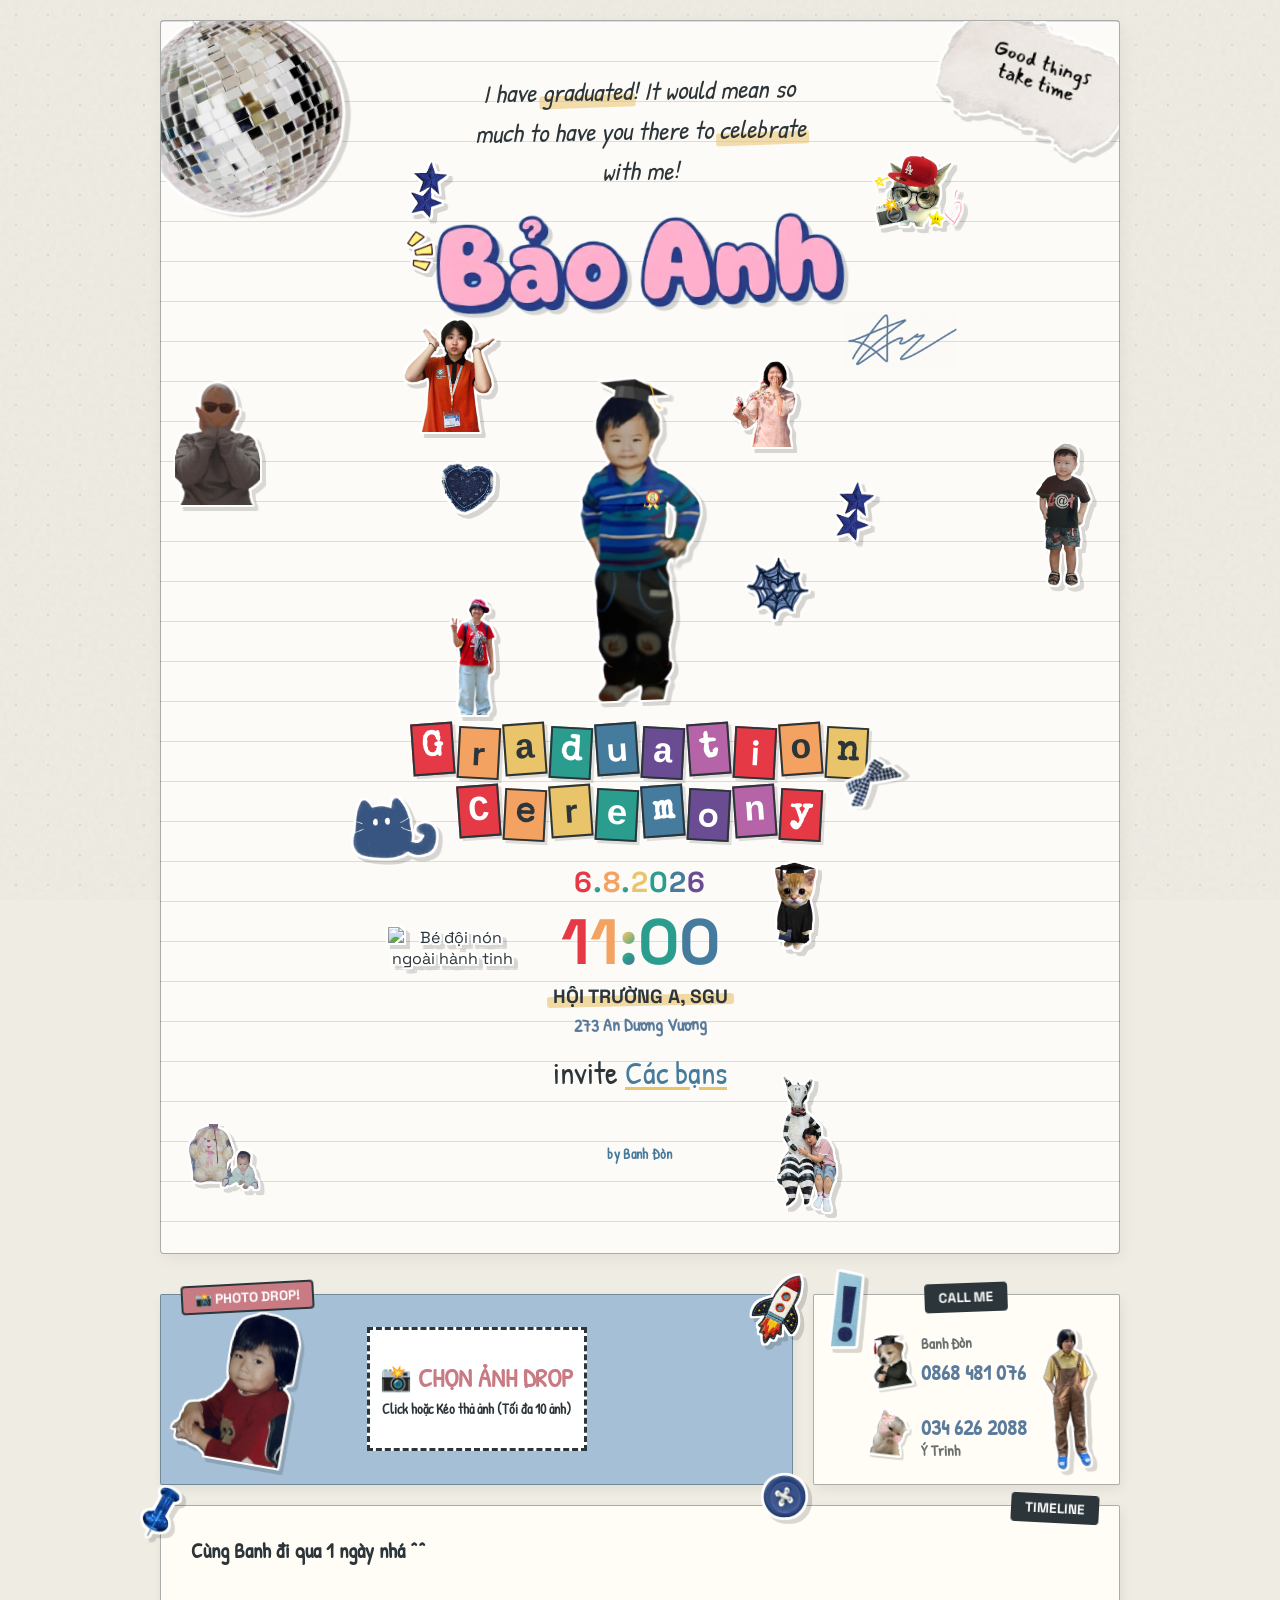
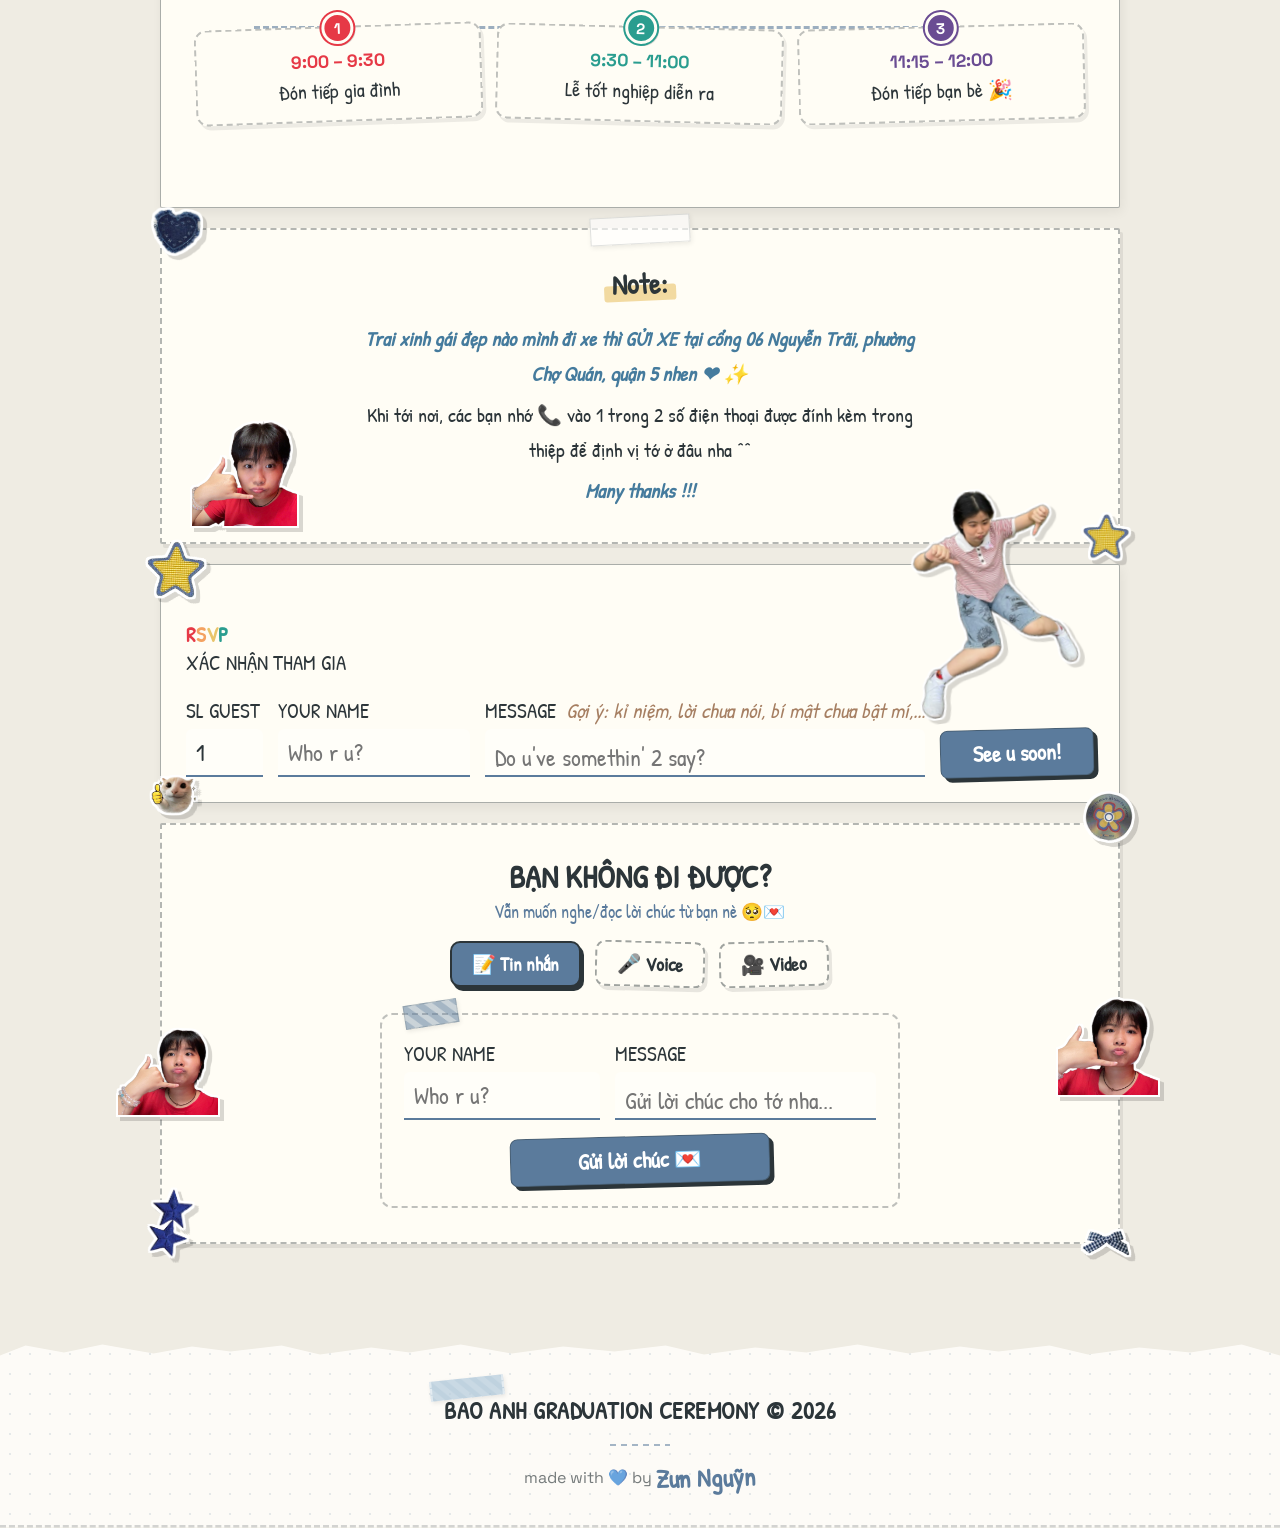
==== commit 89b2c831: "update" ====
--- a/index.html
+++ b/index.html
@@ -377,7 +377,7 @@
             </div>
 
             <div id="super-special-guest-video-section" class="super-special-guest-video-wrap">
-                <iframe id="super-special-guest-video" class="super-special-guest-video" src="https://drive.google.com/file/d/1goXoGgG8iotCGragmafhbJYmvs_jfsW9/preview" allow="autoplay" allowfullscreen frameborder="0"></iframe>
+                <iframe id="super-special-guest-video" class="super-special-guest-video" src="https://drive.google.com/file/d/1UX-mWqo4dQ3IWcmtj08sVoNQbYDUp1Kv/preview" allow="autoplay" allowfullscreen frameborder="0"></iframe>
             </div>
             <button class="close-modal-btn" onclick="closeModal('super-special-guest-modal')">ĐÓNG</button>
         </div>
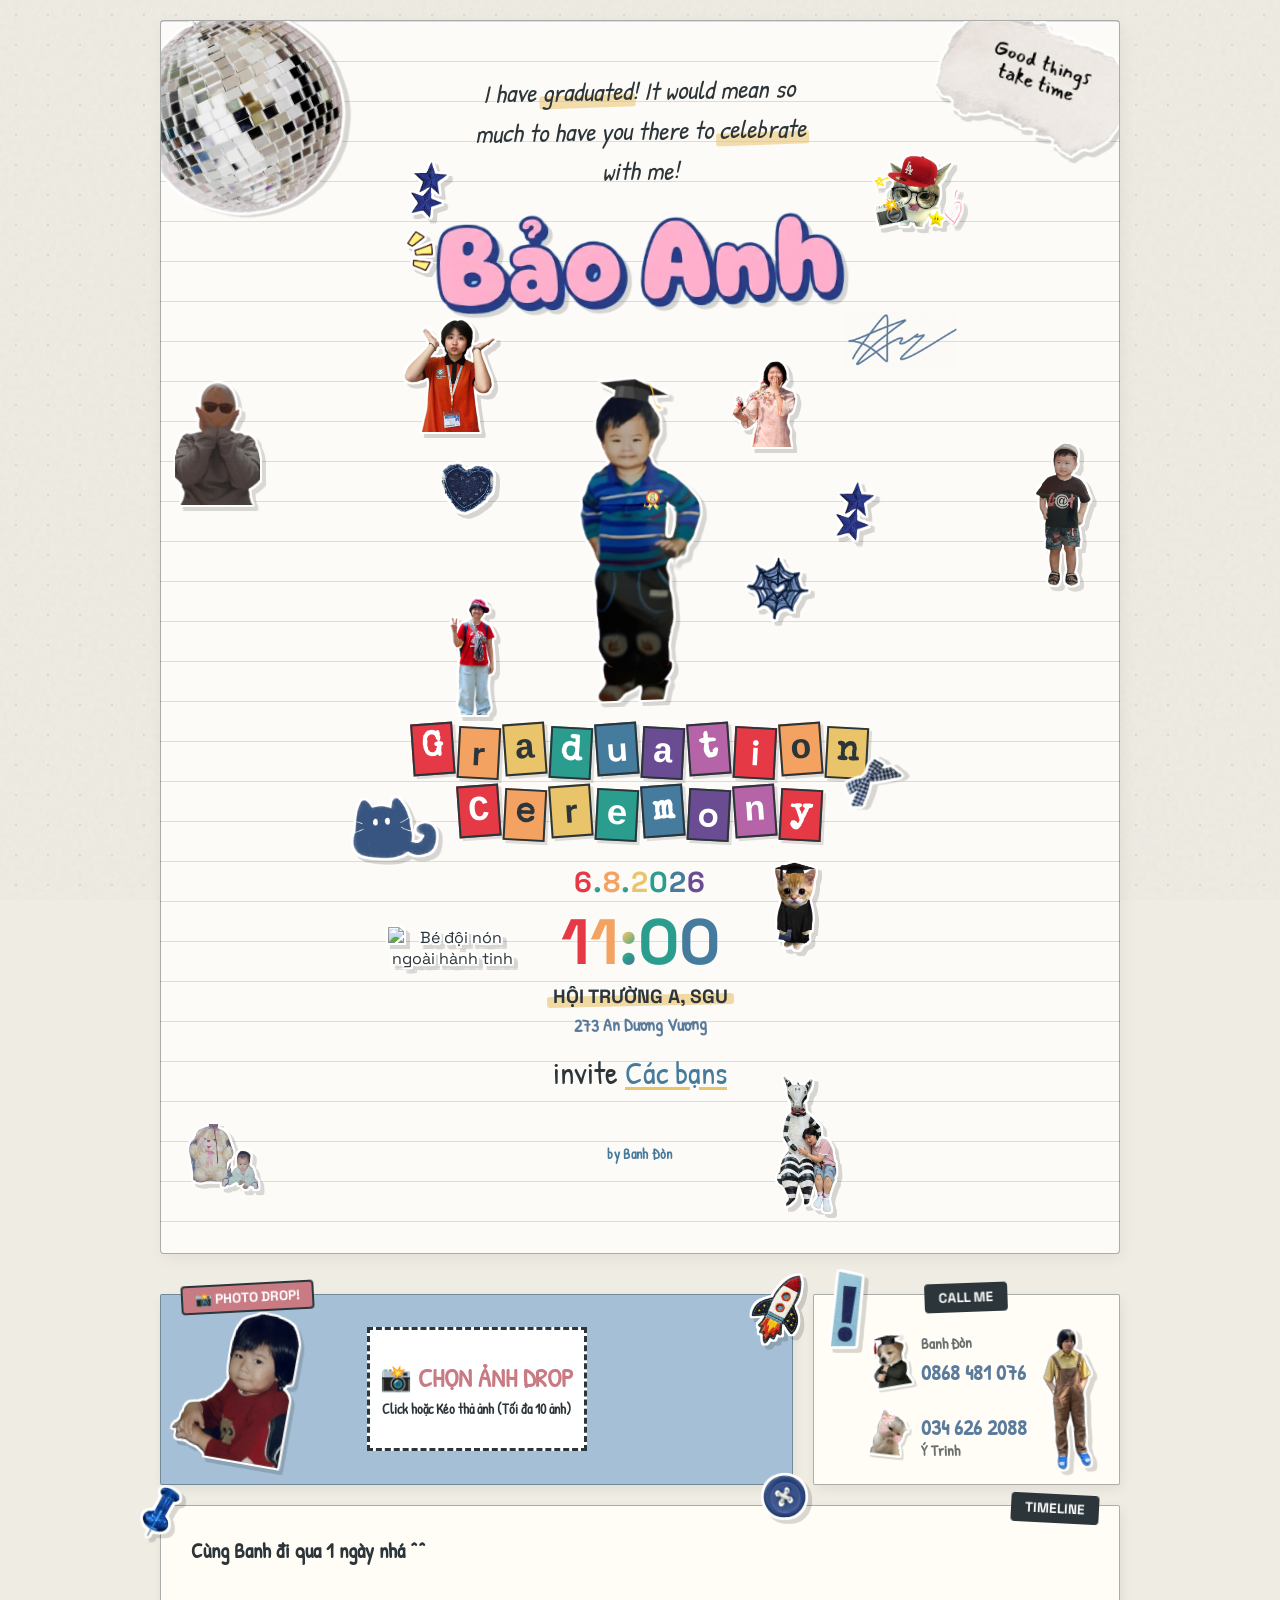
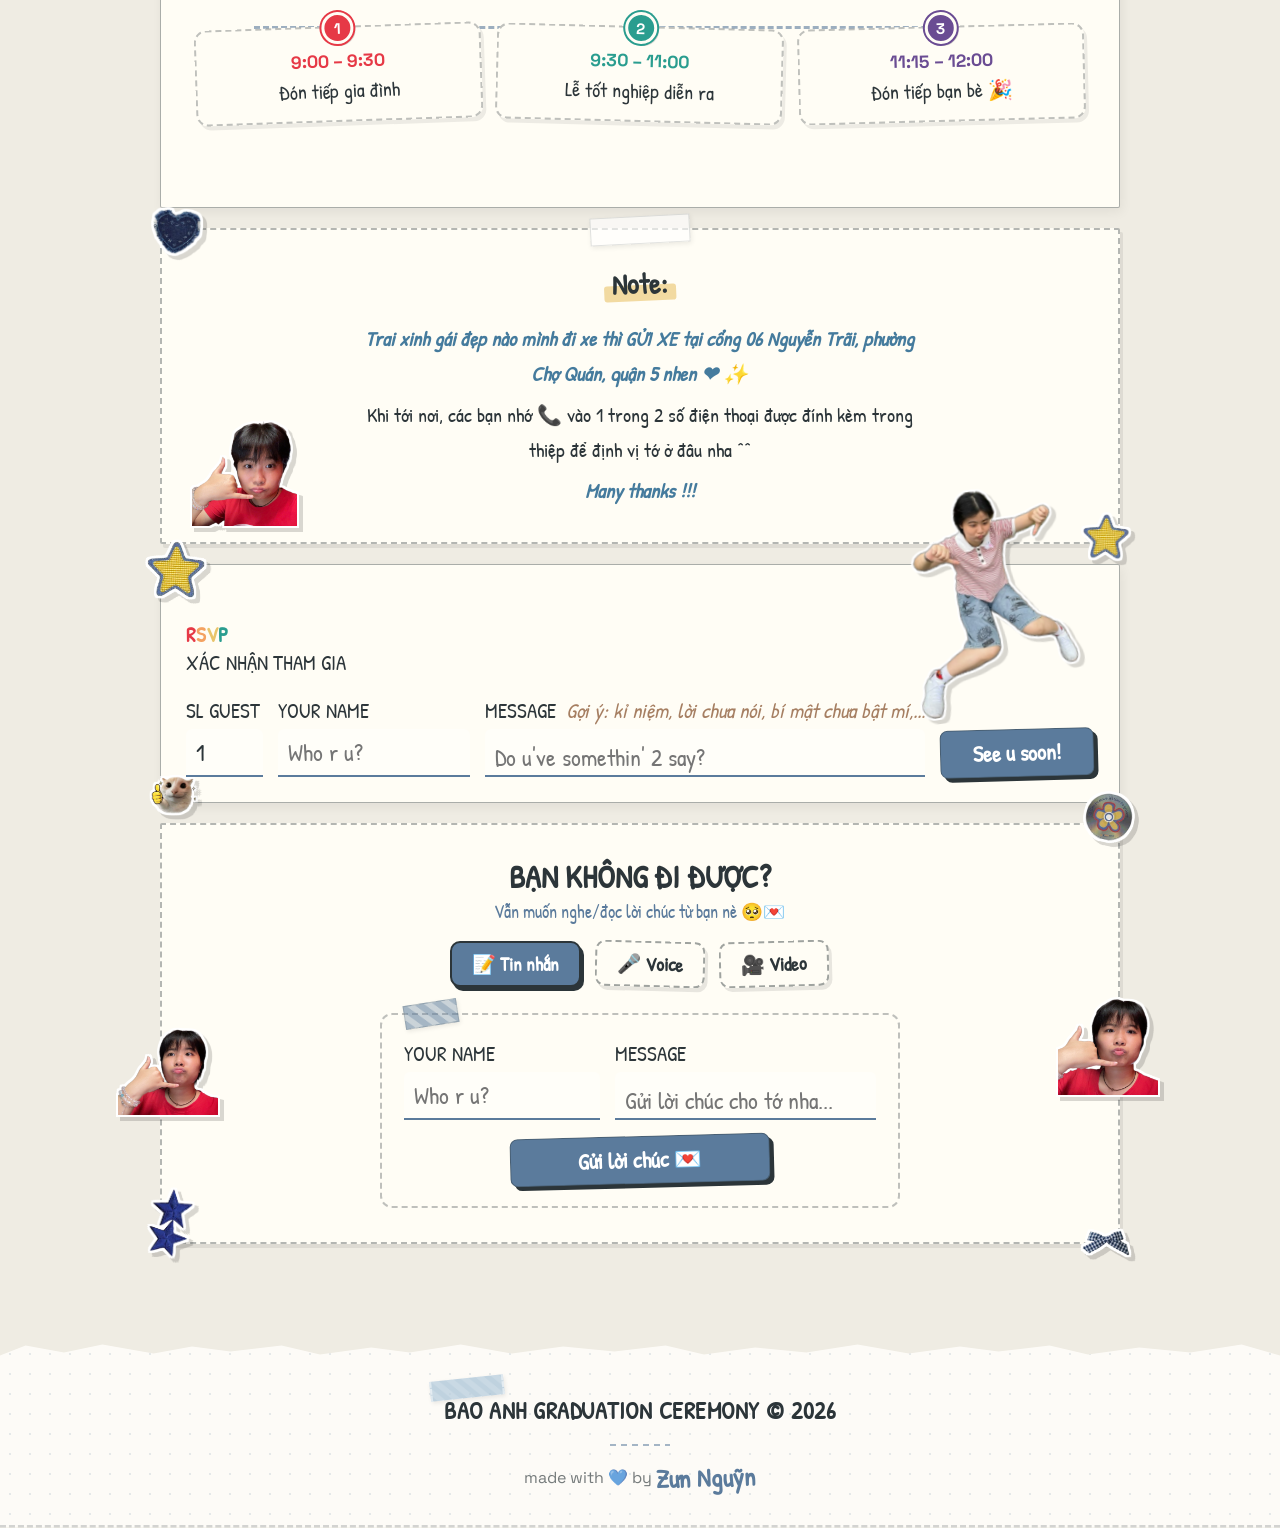
==== commit 8ff03506: "update" ====
--- a/index.html
+++ b/index.html
@@ -377,7 +377,10 @@
             </div>
 
             <div id="super-special-guest-video-section" class="super-special-guest-video-wrap">
-                <iframe id="super-special-guest-video" class="super-special-guest-video" src="https://drive.google.com/file/d/1UX-mWqo4dQ3IWcmtj08sVoNQbYDUp1Kv/preview" allow="autoplay" allowfullscreen frameborder="0"></iframe>
+                <video id="super-special-guest-video" class="super-special-guest-video" controls playsinline preload="metadata">
+                    <source src="https://drive.google.com/uc?export=download&id=1UX-mWqo4dQ3IWcmtj08sVoNQbYDUp1Kv" type="video/mp4">
+                    Trình duyệt của bạn không hỗ trợ video này.
+                </video>
             </div>
             <button class="close-modal-btn" onclick="closeModal('super-special-guest-modal')">ĐÓNG</button>
         </div>
--- a/style.css
+++ b/style.css
@@ -1,16 +1,4 @@
-/* Fonts đã được load qua <link> + preconnect trong <head> của index.html.
-   Đã xóa @import ở đây vì nó gây tải trùng font + chặn render CSS thêm 1 vòng
-   round-trip nữa (chờ tải xong style.css mới bắt đầu tải font, thay vì tải
-   song song ngay từ đầu như <link>). */
-
-/* 🚀 FIX ẢNH BỊ KÉO DÃN: các thẻ <img> có thuộc tính width/height (để chống
-   giật layout - CLS) nhưng CSS bên dưới chỉ set "width" theo từng class
-   (.hero-decor, .bento-decor...) mà không set "height". Nếu không có dòng
-   này, trình duyệt sẽ giữ nguyên height cố định theo thuộc tính HTML trong
-   khi width đã bị đổi theo CSS => ảnh bị bóp/kéo dãn sai tỉ lệ. "height:auto"
-   ở đây (specificity thấp) đảm bảo height LUÔN tự tính lại theo đúng tỉ lệ
-   gốc của ảnh mỗi khi có class nào đó set width riêng. */
-img { height: auto; }
+@import url('https://fonts.googleapis.com/css2?family=Caveat:wght@700&family=Patrick+Hand&family=Space+Grotesk:wght@500;700;900&family=Special+Elite&display=swap');
 
 :root {
     --cream-bg: #EFECE3;
@@ -923,12 +911,12 @@
 }
 
 .super-special-guest-video-wrap {
-    margin-top: 14px; border-radius: 14px; overflow: hidden;
+    margin: 14px auto 0; border-radius: 14px; overflow: hidden;
     border: 3px solid var(--charcoal-black); box-shadow: 5px 5px 0 rgba(44, 53, 57, 0.15);
-    background: #000;
+    background: #000; max-width: 320px;
 }
 .super-special-guest-video {
-    display: block; width: 100%; max-height: 65vh; background: #000;
+    display: block; width: 100%; aspect-ratio: 9 / 16; max-height: 65vh; background: #000; border: none;
 }
 .super-special-guest-content .close-modal-btn { background: #C97B84; }
 .super-special-guest-content .close-modal-btn:active { background: #C97B84; }
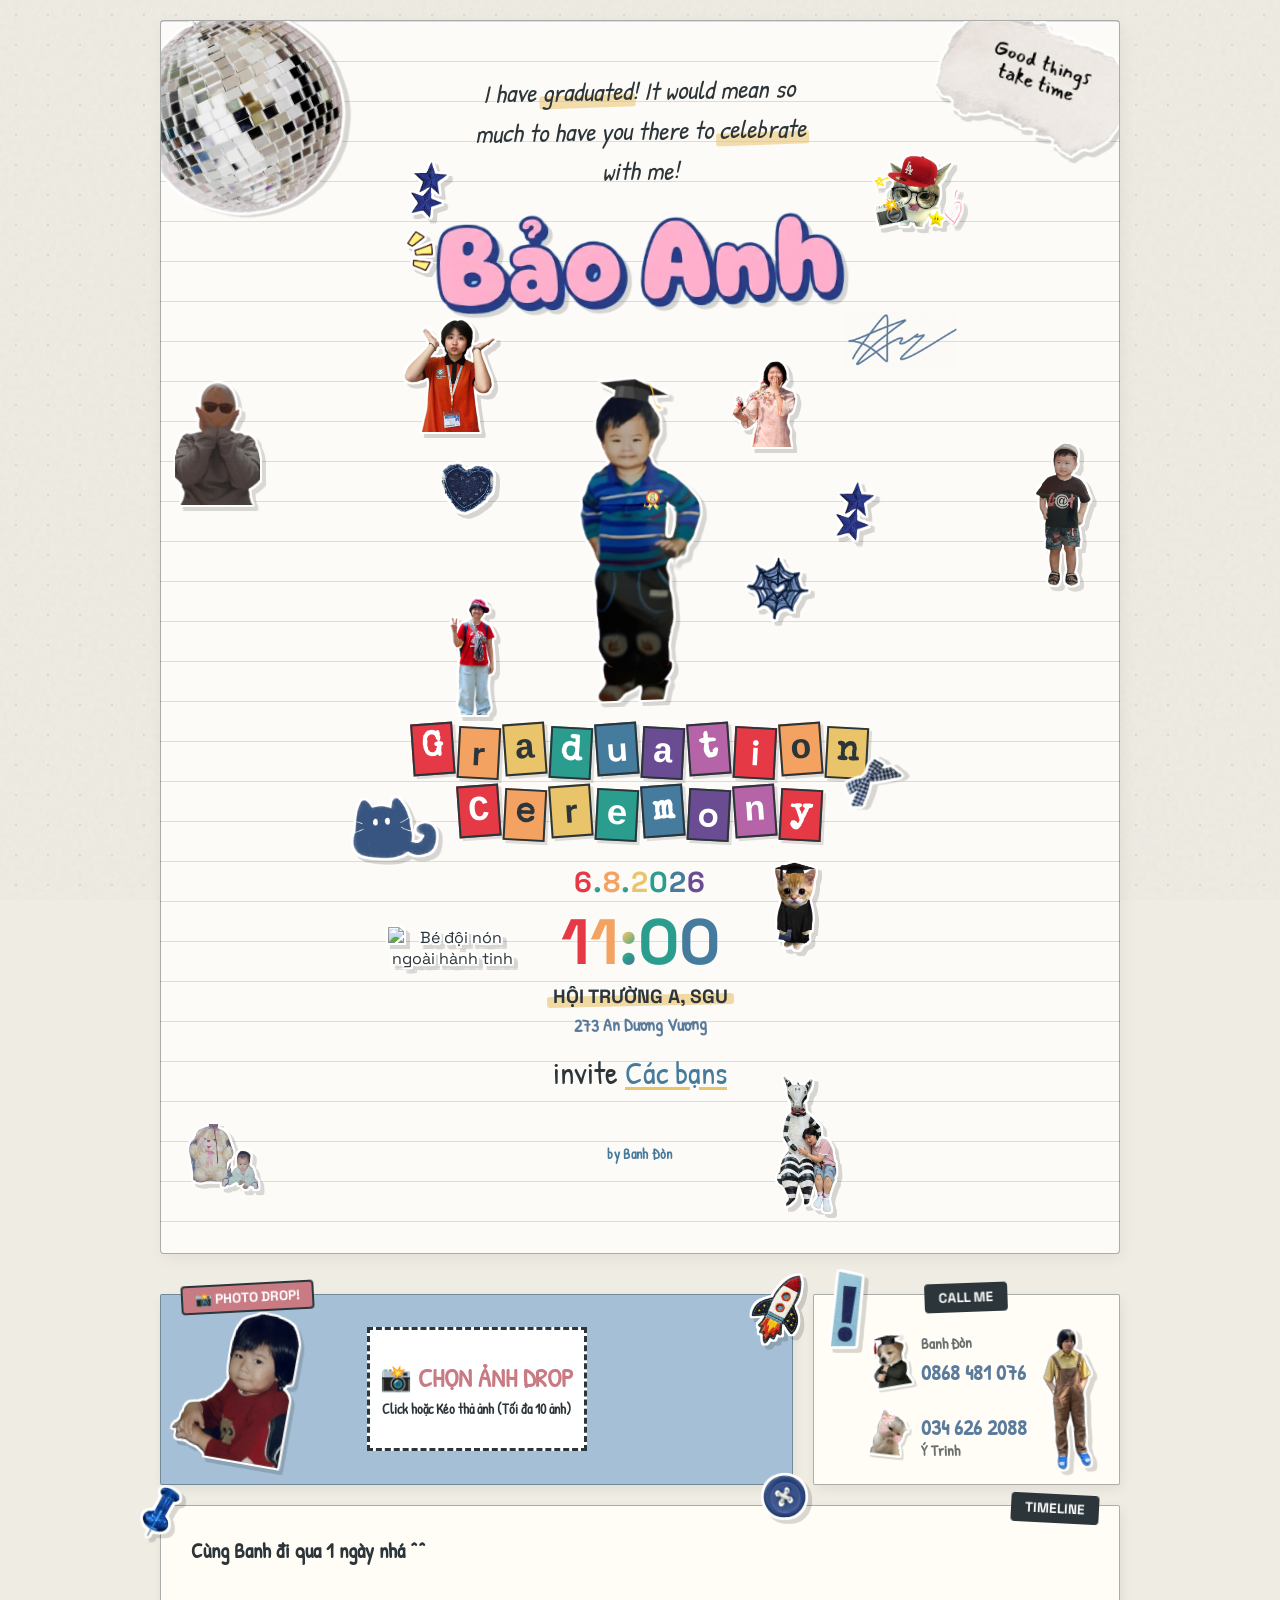
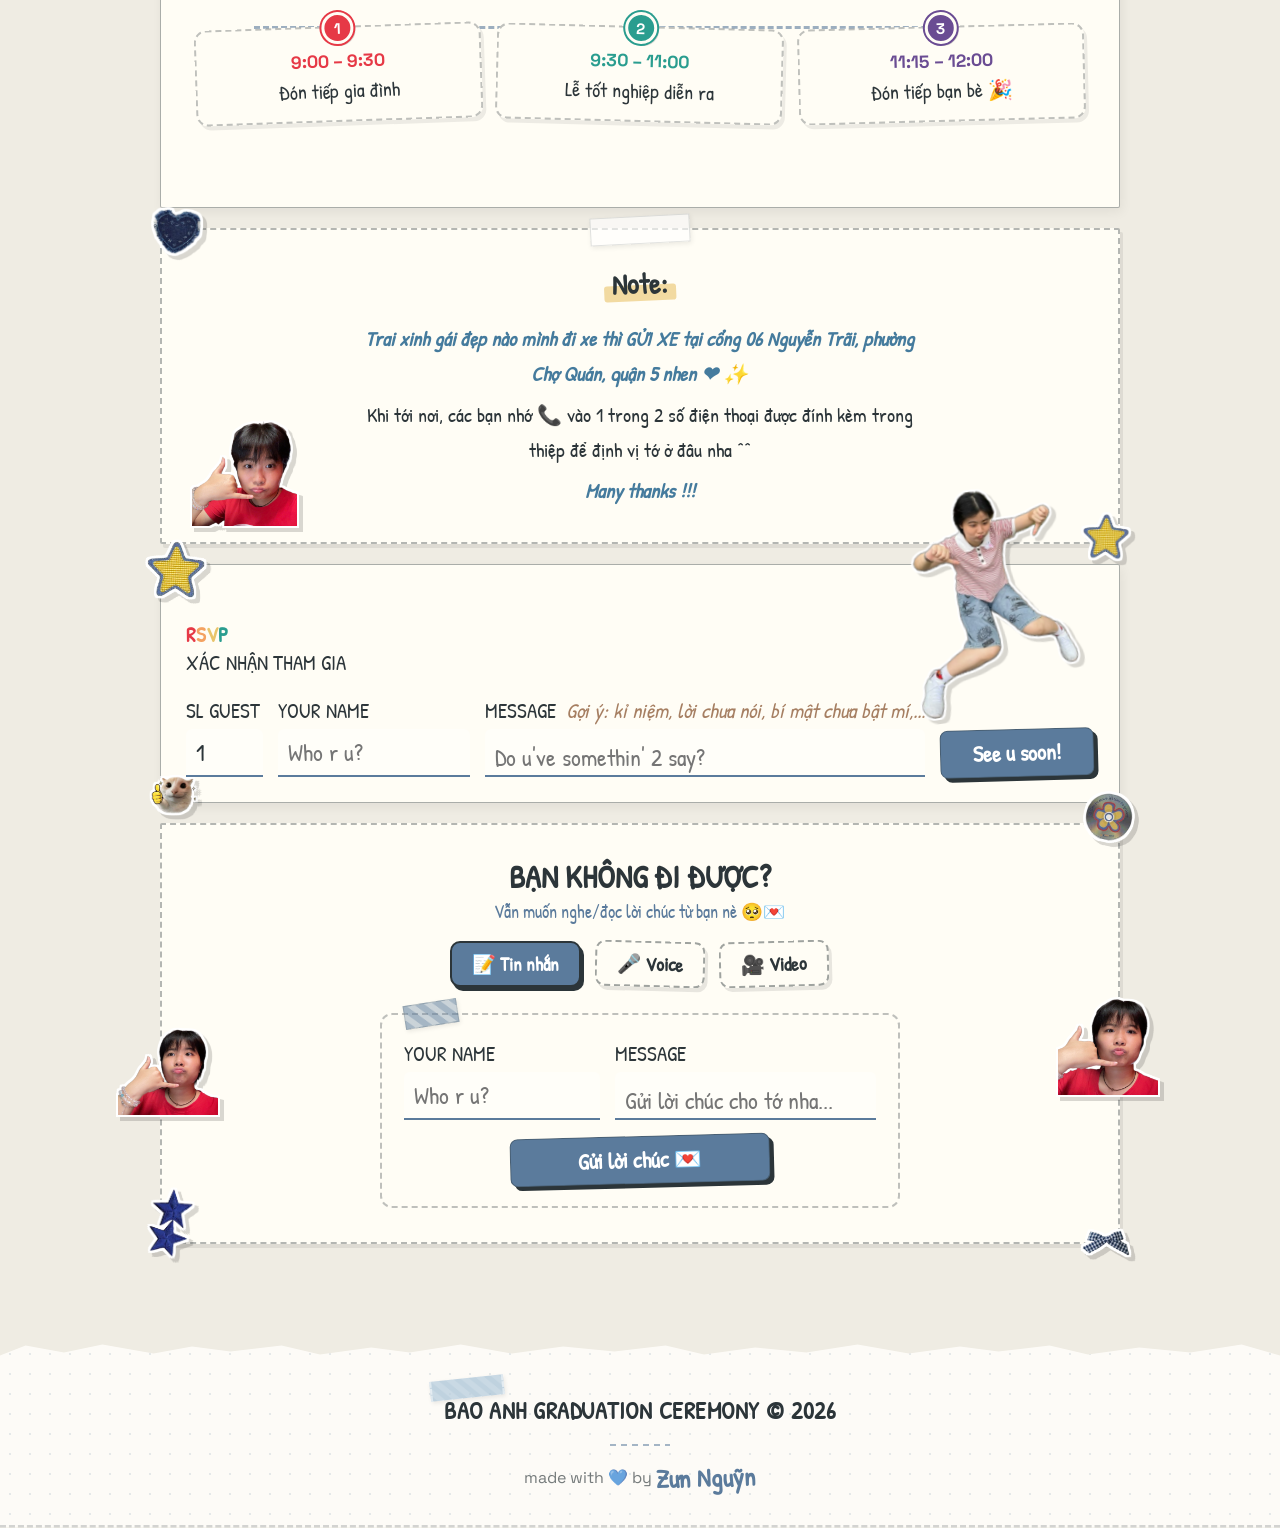
==== commit ef911af4: "update" ====
--- a/index.html
+++ b/index.html
@@ -378,7 +378,7 @@
 
             <div id="super-special-guest-video-section" class="super-special-guest-video-wrap">
                 <video id="super-special-guest-video" class="super-special-guest-video" controls playsinline preload="metadata">
-                    <source src="https://drive.google.com/uc?export=download&id=1UX-mWqo4dQ3IWcmtj08sVoNQbYDUp1Kv" type="video/mp4">
+                    <source src="https://res.cloudinary.com/erfuntww/video/upload/v1785590366/for-you_zxkway.mp4" type="video/mp4">
                     Trình duyệt của bạn không hỗ trợ video này.
                 </video>
             </div>
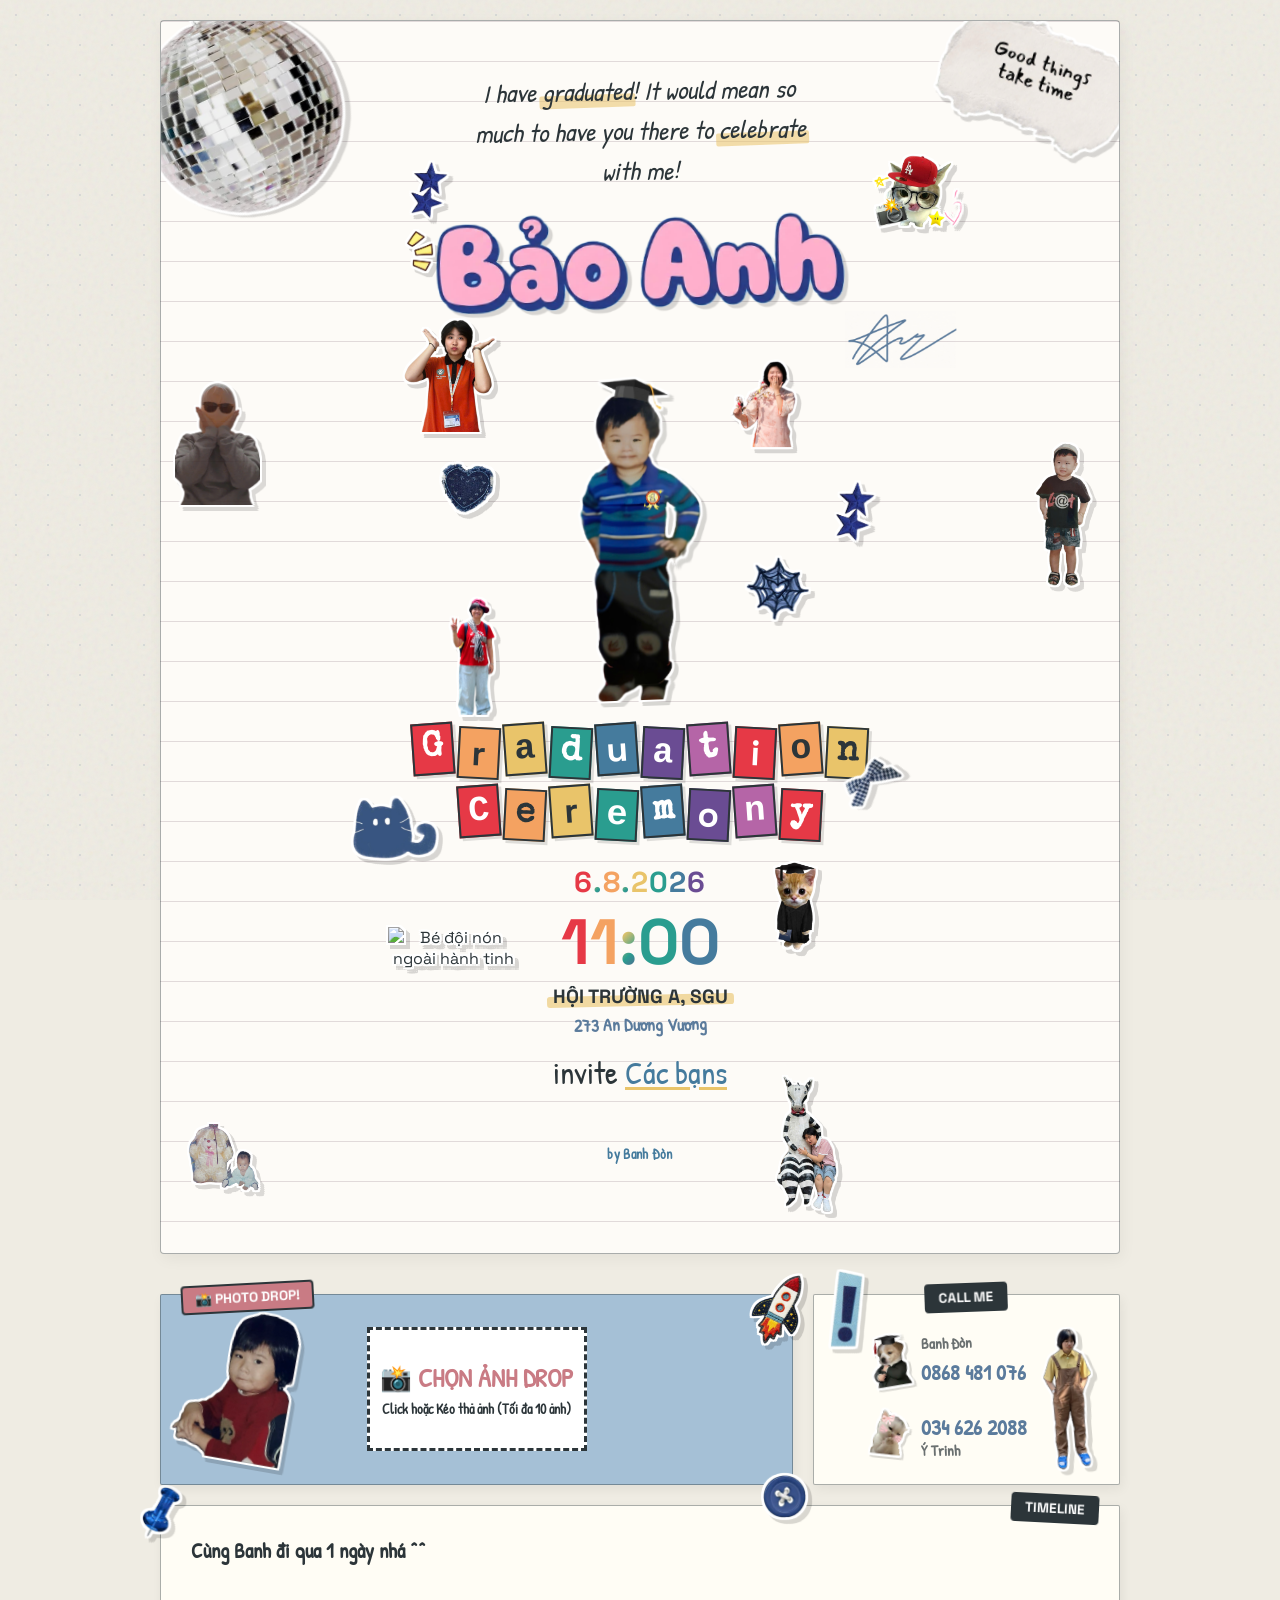
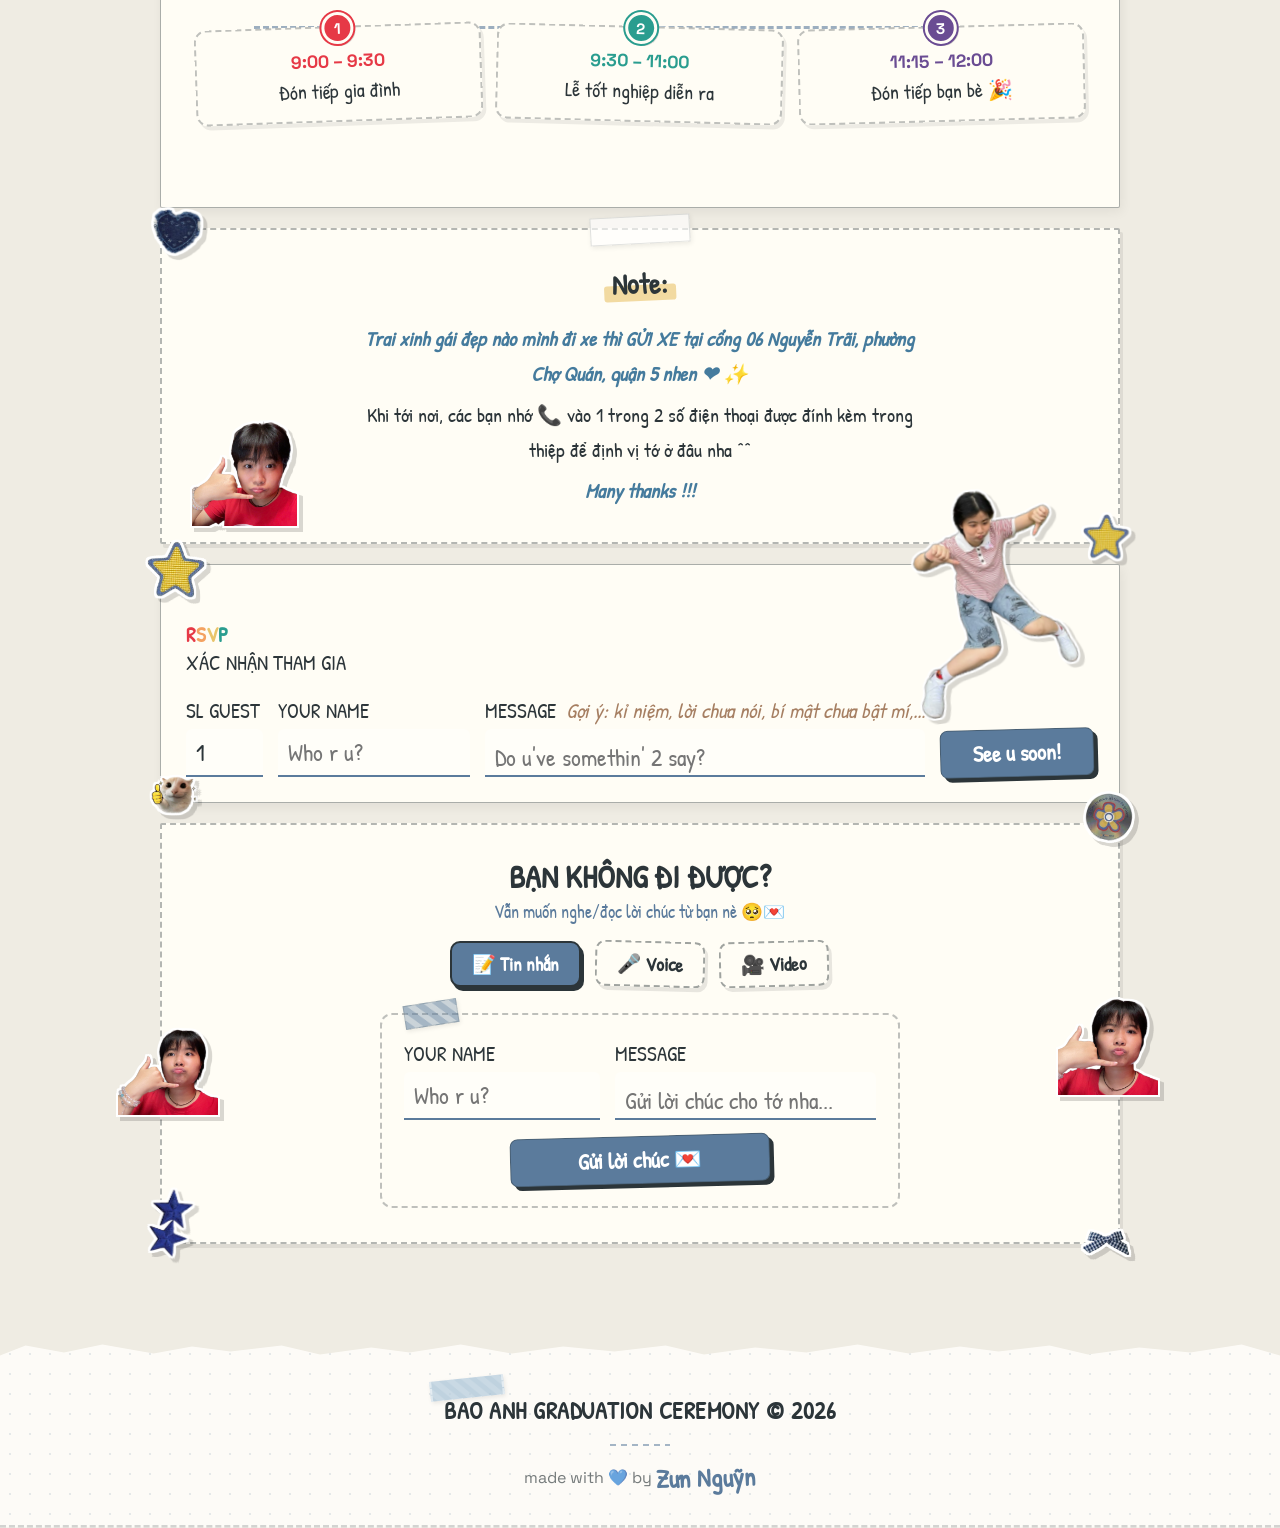
==== commit d05666fc: "ios update" ====
--- a/index.html
+++ b/index.html
@@ -300,9 +300,11 @@
                         <span id="voiceTimer" class="record-timer" hidden>00:00</span>
                         <audio id="voicePreview" controls hidden></audio>
                     </div>
+                    <span class="upload-limit-note">Thu trực tiếp: tối đa 2 phút</span>
                     <div class="record-divider"><span>hoặc</span></div>
                     <label for="voiceUpload" class="upload-file-label">📁 Chọn file âm thanh có sẵn</label>
                     <input type="file" id="voiceUpload" accept="audio/*" hidden>
+                    <span class="upload-limit-note">File có sẵn: tối đa 20MB</span>
                     <span id="voiceFileName" class="record-filename"></span>
                     <button type="button" id="voiceSendBtn" class="submit-btn bubble-font cantcome-submit" disabled>Gửi voice 🚀</button>
                 </div>
@@ -319,9 +321,11 @@
                         <button type="button" id="videoRecordBtn" class="record-btn bubble-font">🎥 Bấm để quay video</button>
                         <span id="videoTimer" class="record-timer" hidden>00:00</span>
                     </div>
+                    <span class="upload-limit-note">Thu trực tiếp: tối đa 1.5 phút</span>
                     <div class="record-divider"><span>hoặc</span></div>
                     <label for="videoUpload" class="upload-file-label">📁 Chọn file video có sẵn</label>
                     <input type="file" id="videoUpload" accept="video/*" hidden>
+                    <span class="upload-limit-note">File có sẵn: tối đa 50MB</span>
                     <span id="videoFileName" class="record-filename"></span>
                     <button type="button" id="videoSendBtn" class="submit-btn bubble-font cantcome-submit" disabled>Gửi video 🚀</button>
                 </div>
--- a/style.css
+++ b/style.css
@@ -117,6 +117,7 @@
 .hero-decor, .bento-decor {
     position: absolute; z-index: 3; pointer-events: none; 
     transition: transform 0.3s ease; animation: stickerFloat 4.5s ease-in-out infinite;
+    will-change: transform;
 }
 .hero-decor:nth-of-type(2n) { animation-duration: 5.5s; animation-delay: -1.2s; }
 .hero-decor:nth-of-type(3n) { animation-duration: 3.8s; animation-delay: -2.4s; }
@@ -156,6 +157,7 @@
     pointer-events: auto;
     transition: transform 0.3s ease, opacity 0.3s ease;
     z-index: 4;
+    will-change: transform;
 }
 .scatter-item:hover { transform: scale(1.15) !important; z-index: 50; }
 
@@ -724,6 +726,7 @@
 }
 .upload-file-label:hover { background: rgba(165, 192, 214, 0.3); }
 .record-filename { font-family: 'Patrick Hand', cursive; font-size: 0.9rem; font-style: italic; color: var(--charcoal-black); opacity: 0.75; }
+.upload-limit-note { display: block; font-family: 'Patrick Hand', cursive; font-size: 0.8rem; font-style: italic; color: var(--royal-blue); opacity: 0.65; margin-top: 4px; }
 
 /* FOOTER & MODALS */
 .street-footer {
@@ -913,10 +916,10 @@
 .super-special-guest-video-wrap {
     margin: 14px auto 0; border-radius: 14px; overflow: hidden;
     border: 3px solid var(--charcoal-black); box-shadow: 5px 5px 0 rgba(44, 53, 57, 0.15);
-    background: #000; max-width: 320px;
+    background: #000;
 }
 .super-special-guest-video {
-    display: block; width: 100%; aspect-ratio: 9 / 16; max-height: 65vh; background: #000; border: none;
+    display: block; width: 100%; aspect-ratio: 16 / 9; max-height: 65vh; background: #000; border: none;
 }
 .super-special-guest-content .close-modal-btn { background: #C97B84; }
 .super-special-guest-content .close-modal-btn:active { background: #C97B84; }
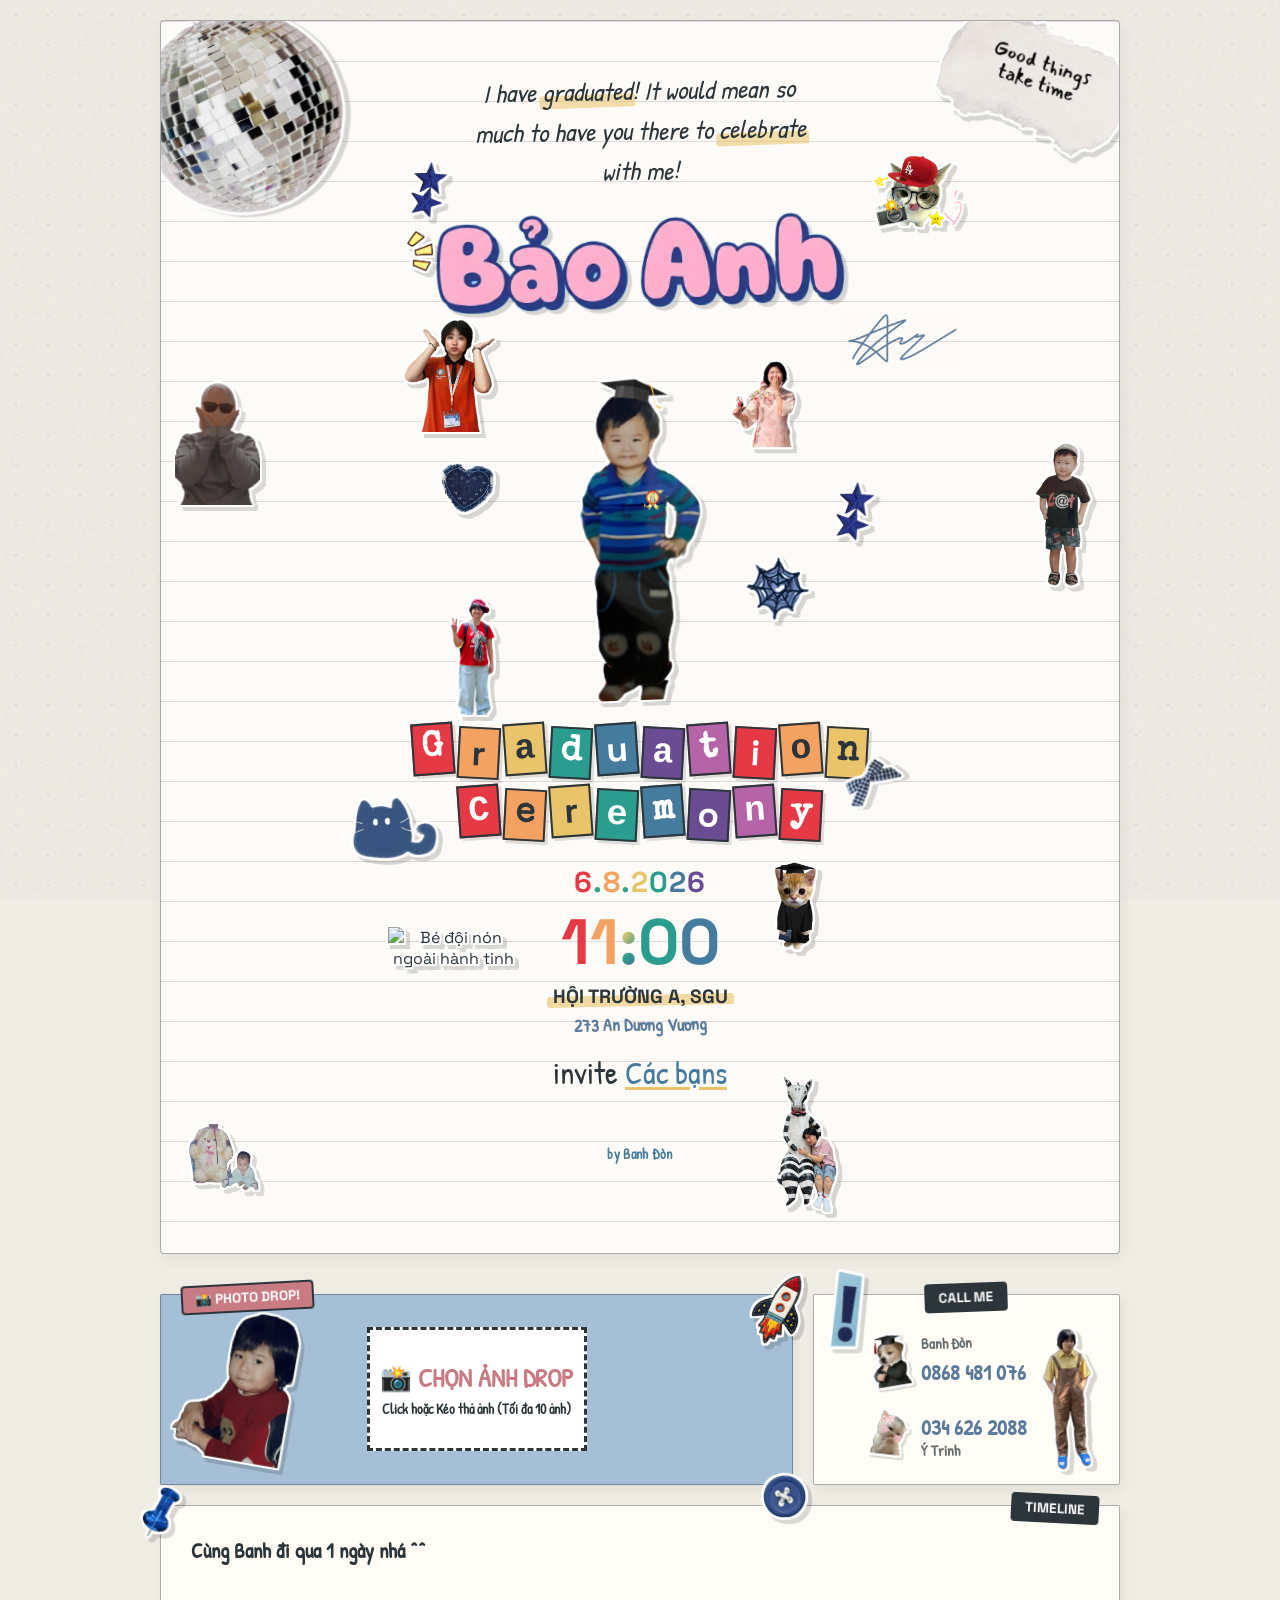
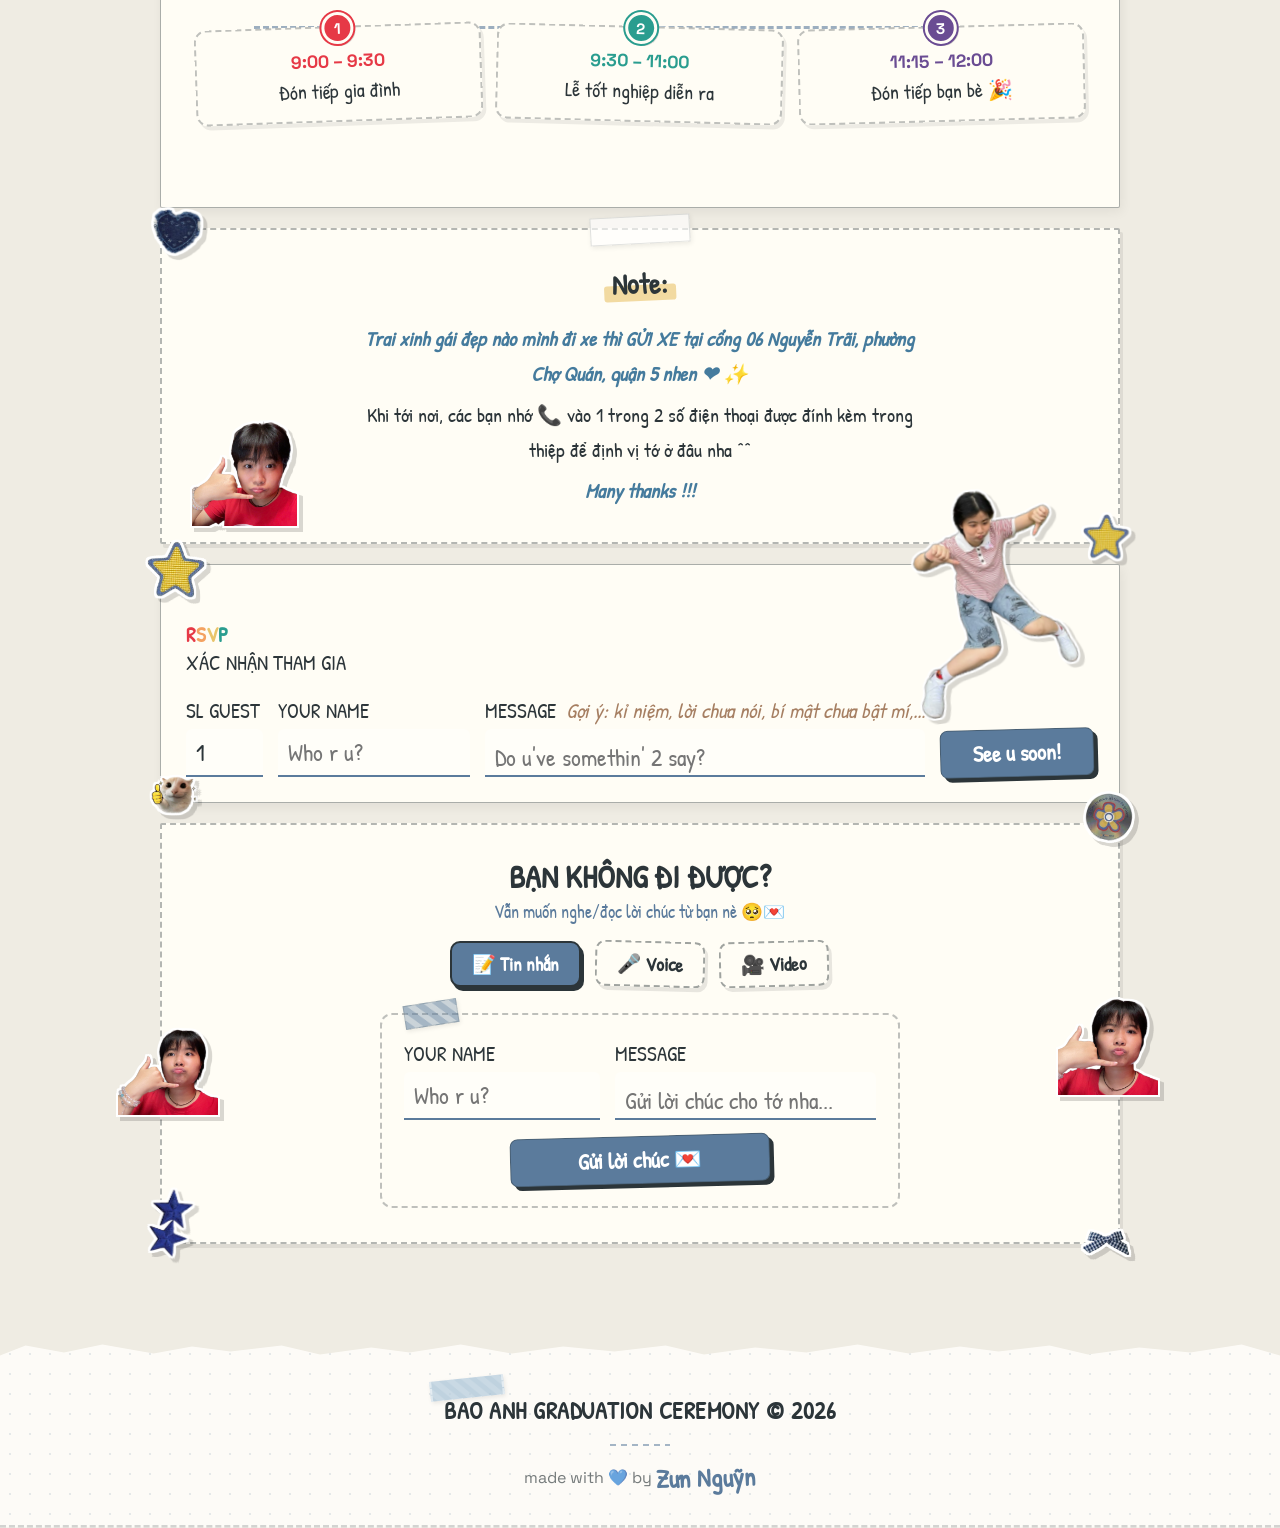
==== commit 71754f8b: "Update image URLs with versioning for cache busting" ====
--- a/index.html
+++ b/index.html
@@ -19,12 +19,12 @@
     <meta property="og:type" content="website">
     <meta property="og:title" content="Bao Anh - Graduation Ceremony 2026">
     <meta property="og:description" content="Cùng ăn mừng ngày tốt nghiệp của Bảo Anh! Bấm vào để xem thiệp mời và RSVP nha 🎓">
-    <meta property="og:image" content="https://zune-lab.github.io/le-tot-nghiep/invite.jpg">
+    <meta property="og:image" content="https://zune-lab.github.io/le-tot-nghiep/invite.jpg?v=5">
     <meta property="og:url" content="https://zune-lab.github.io/le-tot-nghiep/">
     <meta name="twitter:card" content="summary_large_image">
     <meta name="twitter:title" content="Bao Anh - Graduation Ceremony 2026">
     <meta name="twitter:description" content="Cùng ăn mừng ngày tốt nghiệp của Bảo Anh! Bấm vào để xem thiệp mời và RSVP nha 🎓">
-    <meta name="twitter:image" content="https://zune-lab.github.io/le-tot-nghiep/invite.jpg">
+    <meta name="twitter:image" content="https://zune-lab.github.io/le-tot-nghiep/invite.jpg?v=5">
     
     <!-- Google Fonts -->
     <link rel="preconnect" href="https://fonts.googleapis.com">
@@ -402,4 +402,4 @@
 
     <script src="script.js?v=4" defer></script>
 </body>
-</html>+</html>
